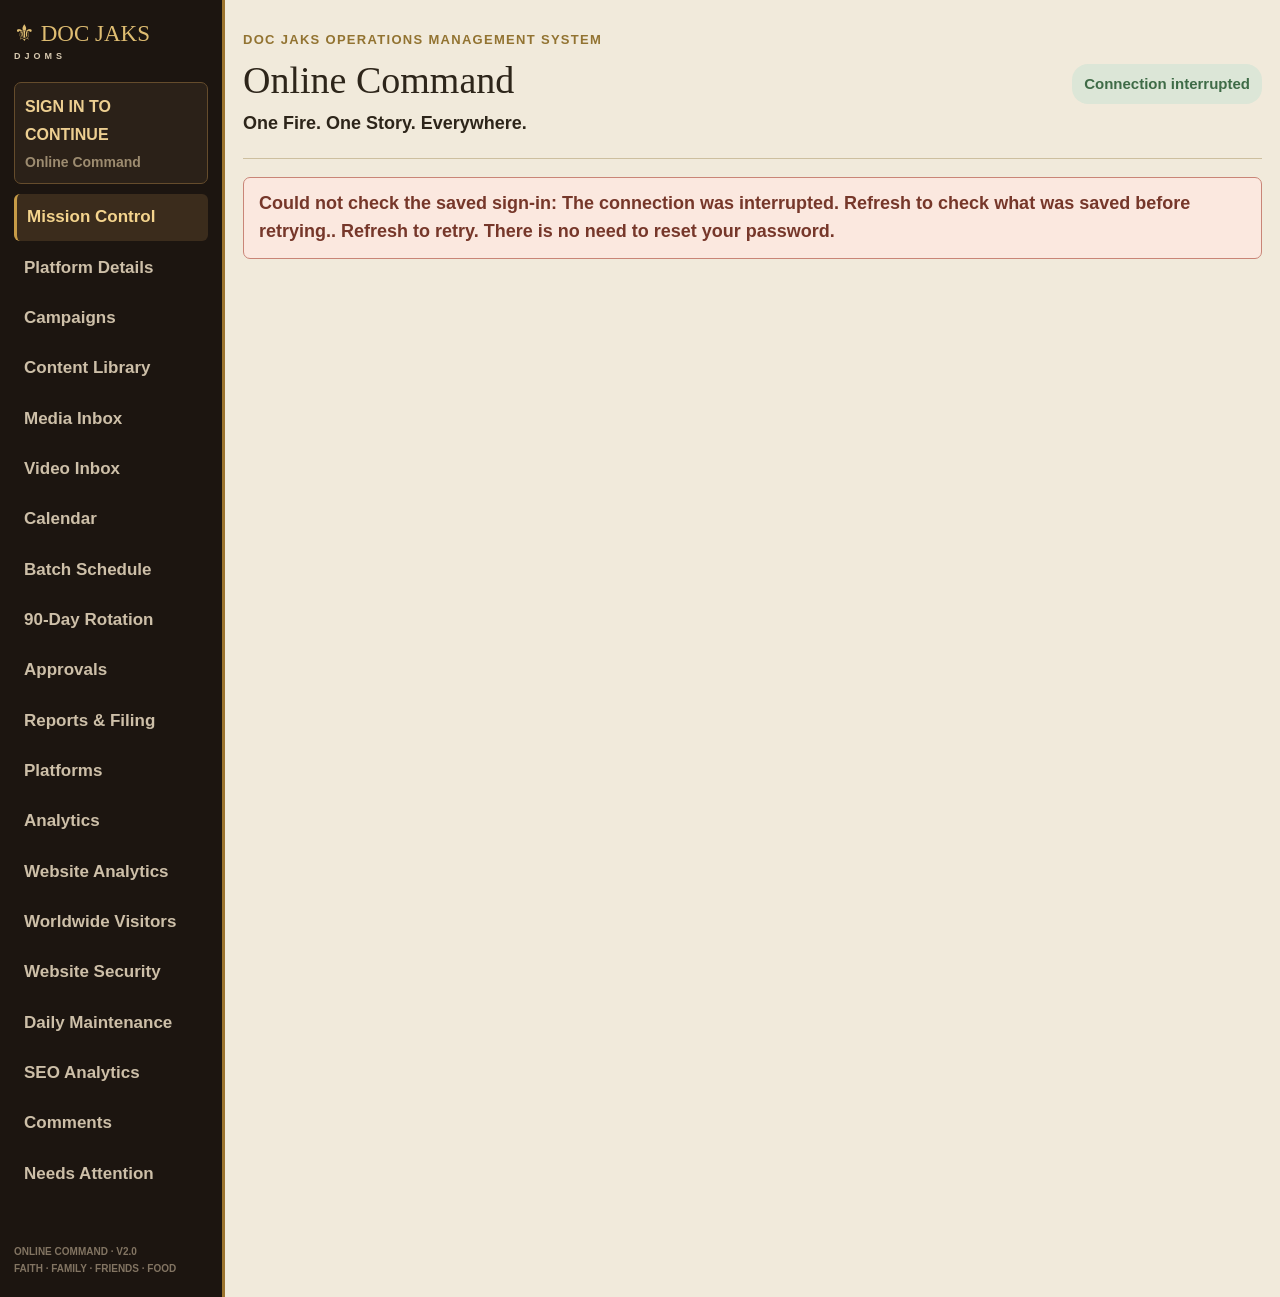
==== index.html @ 125f96ad "Add Reports and Filing page to DJOMS Let the owner enter monthly, every-two-months, twice-monthly an" ====
<!doctype html>
<html lang="en">
<head>
  <meta charset="utf-8">
  <meta name="viewport" content="width=device-width,initial-scale=1">
  <title>DJOMS Online Command</title>
  <link rel="stylesheet" href="/styles.css?v=20261028-verified-search-pairs-v94">
  <link rel="stylesheet" href="/website-security-watch.css?v=20261115-big-alert-v2">
  <link rel="stylesheet" href="/visitor-geography-theme.css?v=20261029-worldwide-v1">
  <link rel="stylesheet" href="/geo-visitor-layout.css?v=20261029-v1">
  <link rel="stylesheet" href="/traffic-quality.css?v=20261029-related-watch-v2">
  <link rel="stylesheet" href="/music-focus.css?v=20261029-tight-radio-v2">
  <link rel="stylesheet" href="/social-action-focus.css?v=20261029-compact-x-v3">
  <link rel="stylesheet" href="/sm-welcome-journey.css?v=20261029-creative-drilldown-v2">
  <link rel="stylesheet" href="/radio-audience.css?v=20261029-overview-source-v2">
  <link rel="stylesheet" href="/daily-maintenance.css?v=20261111-history-fold-v6">
  <link rel="stylesheet" href="/organic-command.css?v=20261116-first-pages-v3">
  <link rel="stylesheet" href="/organic-shell.css?v=20261116-reported-v1">
  <link rel="stylesheet" href="/report-filings.css?v=20261124-v1">
  <script src="/mission-wix-chart.js?v=20261019-wix-zoom-1-10-v1" defer></script>
  <script src="/app.js?v=20261124-report-filings-v108" defer></script>
  <script src="/report-filings.js?v=20261124-v1" defer></script>
  <script src="/website-analytics.js?v=20261026-us-dates-report-period-v73" defer></script>
  <script src="/website-interests.js?v=20261022-visited-page-time-v41" defer></script>
  <script src="/website-music-panel.js?v=20261005-2" defer></script>
  <script src="/website-book-sample.js?v=20261017-shared-dates" defer></script>
  <script src="/website-chapter-reading.js?v=20261116-organic-reading-v2" defer></script>
  <script src="/website-trading-post.js?v=20261017-dates-final" defer></script>
  <script src="/verified-reporting.js?v=20261029-meta-click-diagnostics-v2" defer></script>
  <script src="/mission-business-pulse.js?v=20261116-chapter-evidence-v54" defer></script>
  <script src="/mission-seo.js?v=20261019-seo-numbered-axis-no-sidebar-v1" defer></script>
  <script src="/mission-ga4.js?v=20261022-visit-sort-totals-v40" defer></script>
  <script src="/mission-source-spreadsheet.js?v=20261023-combined-search-music-v54" defer></script>
  <script src="/mission-maps.js?v=20261022-gbp-maps-v1" defer></script>
  <script src="/mission-bing.js?v=20261022-bing-secure-connect-v2" defer></script>
  <script src="/mission-search-combined.js?v=20261023-combined-search-music-v53" defer></script>
  <script src="/mission-music.js?v=20261028-radio-import-v54" defer></script>
  <script src="/mission-social.js?v=20261116-promotion-groups-v53" defer></script>
  <script src="/mission-owner-score.js?v=20261026-visitor-sync-v54" defer></script>
  <script src="/mission-direction.js?v=20261026-visitor-sync-v61" defer></script>
  <script src="/mission-friends.js?v=20261023-friend-supporters-v61" defer></script>
  <script src="/traffic-quality-ui.js?v=20261029-related-watch-v2" defer></script>
  <script src="/organic-command.js?v=20261116-first-pages-v3" defer></script>
  <script src="/organic-shell.js?v=20261116-reported-v1" defer></script>
  <script src="/mission-journey.js?v=20261116-first-pages-v116" defer></script>
  <script src="/sm-welcome-journey.js?v=20261029-card-page-times-v3" defer></script>
  <script src="/worldwide-visitors.js?v=20261029-traffic-quality-v2" defer></script>
  <script src="/website-security-watch.js?v=20261115-big-alert-v2" defer></script>
  <script src="/mission-radio-intelligence.js?v=20261116-report-failure-v6" defer></script>
  <script src="/radio-audience.js?v=20261029-screenshot-overview-v2" defer></script>
  <script src="/website-returning-visitors.js?v=20261026-page-time-v3" defer></script>
  <script src="/website-wix-sync-monitor.js?v=20261026-wix-split-refresh-v86" defer></script>
  <script src="/owner-file-block-cleanup.js?v=20261021-final-v1" defer></script>
  <script src="/daily-maintenance.js?v=20261111-connections-top-v7" defer></script>
  <script src="/daily-maintenance-connections.js?v=20261111-history-fold-v5" defer></script>
</head>
<body>
  <main>
    <aside id="commandTools">
      <button type="button" class="organic-tools-close" data-organic-tools-close>Close tools ×</button>
      <b>⚜ DOC JAKS</b><span>DJOMS</span>
      <div class="user"><strong id="owner">SIGN IN TO CONTINUE</strong><small id="identity">Online Command</small></div>
      <nav aria-label="Command Center">
        <button data-view="Mission Control" class="active">Mission Control</button>
        <button data-view="Platform Details">Platform Details</button>
        <button data-view="Campaigns">Campaigns</button>
        <button data-view="Content Library">Content Library</button>
        <button data-view="Media Inbox">Media Inbox</button>
        <button data-view="Video Inbox">Video Inbox</button>
        <button data-view="Calendar">Calendar</button>
        <button data-view="Batch Schedule">Batch Schedule</button>
        <button data-view="Posting Rotation">90-Day Rotation</button>
        <button data-view="Approvals">Approvals</button>
        <button data-view="Reports &amp; Filing">Reports &amp; Filing</button>
        <button data-view="Platforms">Platforms</button>
        <button data-view="Analytics">Analytics</button>
        <button data-view="Website Analytics">Website Analytics</button>
        <button data-view="Worldwide Visitors">Worldwide Visitors</button>
        <button data-view="Website Security">Website Security</button>
        <button data-view="Daily Maintenance">Daily Maintenance</button>
        <button data-view="SEO Analytics">SEO Analytics</button>
        <button data-view="Comments">Comments</button>
        <button data-view="Needs Attention">Needs Attention</button>
      </nav>
      <button data-action="logout" id="logout" hidden>Sign out</button>
      <div class="ver">ONLINE COMMAND · V2.0<br>FAITH · FAMILY · FRIENDS · FOOD</div>
    </aside>
    <section>
      <header><div class="organic-app-controls"><button type="button" data-organic-tools aria-controls="commandTools" aria-expanded="false">⚜ Tools &amp; reports</button><button type="button" data-action="refresh">Refresh data</button></div><div class="command-heading"><p class="ey">DOC JAKS OPERATIONS MANAGEMENT SYSTEM</p><h1>Online Command</h1><p>One Fire. One Story. Everywhere.</p></div><div id="live" class="live">Checking sign-in…</div></header>
      <p id="notice" role="status" aria-live="polite" hidden></p>
      <div class="connection-strip" id="connectionStrip" hidden></div>
      <div id="workspace" hidden>
        <div class="top"><h2 id="viewTitle">Campaigns</h2><div class="toolbar"><button data-action="refresh">Refresh</button><button class="approve" data-action="new">+ New post</button></div></div>
        <div class="cards" id="campaignCards"></div>
        <div id="content"></div>
      </div>
      <div id="editor" hidden>
        <div class="toolbar"><button class="back" data-action="back">‹ Back to posts</button><button data-action="refreshRecord">Refresh result</button></div>
        <div class="top"><div><p class="label" id="recordCode"></p><h2 id="recordTitle"></h2></div><span class="status" id="recordStatus"></span></div>
        <div class="grid">
          <div class="box preview-box">
            <span class="label">MASTER CAMPAIGN IMAGE</span>
            <div class="master" id="photoPreview">Add your photo</div>
            <p id="captionPreview" class="caption-preview"></p>
            <label class="upload-button">Upload / replace campaign photo<input id="imageFile" type="file" accept="image/jpeg,image/png,image/webp" hidden></label>
            <button data-action="removeImage">Remove photo</button>
            <p class="locknote">One photo is automatically fitted into platform-ready versions without cropping.</p>
            <div id="formatPreviews" class="format-previews"></div>
            <div id="results"></div>
          </div>
          <div class="box">
            <form id="editForm">
              <label>Post title<input id="postTitle" maxlength="120" required></label>
              <label>Campaign<select id="postCampaign"></select></label>
              <label>Caption<textarea id="postCaption" rows="7" maxlength="10000" placeholder="What do you want your audience to hear?"></textarea></label>
              <label>Reference link <small>(optional; future tracked posts open SM Welcome)</small><input id="postLink" type="url" placeholder="https://docjaks.com"></label>
              <div id="postTrackingLinks" aria-live="polite"></div>
              <fieldset><legend>Prepare for</legend>
                <label class="check"><input id="targetFacebook" type="checkbox" value="facebook"> Facebook</label>
                <label class="check"><input id="targetInstagram" type="checkbox" value="instagram"> Instagram</label>
                <label class="check"><input id="targetX" type="checkbox" value="x"> X</label>
                <label class="check"><input id="targetYouTube" type="checkbox" value="youtube"> YouTube</label>
              </fieldset>
              <div class="platform-copy" id="platformCopy"></div>
              <p class="locknote">Facebook and Instagram can publish from this screen now. X is prepared here while image publishing is finished. YouTube gets a thumbnail/Shorts cover and copy for the later video workflow.</p>
              <p id="savedState"></p>
              <div class="actions"><button type="submit" id="saveButton">Save draft</button><button type="button" class="approve" data-action="approve" id="approveButton">Approve</button><button type="button" class="approve" data-action="publish" id="publishButton">Publish now</button></div>
            </form>
            <section id="manualXTracker" class="manual-x-tracker" aria-label="Manual X post tracking" hidden></section>
            <div class="schedule"><label>Posting date and time<input id="scheduleTime" type="datetime-local"></label><div><small id="timeZone"></small><button data-action="schedule" id="scheduleButton">Schedule post</button></div></div>
            <p id="scheduleNote" class="locknote"></p>
            <div class="actions"><button data-action="pause" id="pauseButton">Pause</button><button data-action="draft" id="draftButton">Return to draft</button><button data-action="duplicate">Make a copy</button><button type="button" class="danger" data-action="deleteDraft" id="deleteDraftButton">Delete draft</button></div>
            <div class="history"><span class="label">ACTIVITY HISTORY</span><div id="historyList"></div></div>
          </div>
        </div>
      </div>
    </section>
  </main>
  <dialog id="loginDialog" aria-labelledby="loginTitle">
    <form id="loginForm"><span class="label">DOC JAKS · OWNER ACCESS</span><h2 id="loginTitle">Welcome back, Jay.</h2><p>Sign in to manage your posts.</p><label>Command Center password<input id="password" type="password" autocomplete="current-password" maxlength="256" required></label><label class="check"><input id="rememberComputer" type="checkbox" checked> Remember this computer for 30 days</label><p id="loginMessage" role="status">Checking the connection…</p><button class="approve" id="signInButton">Sign in</button><button type="button" id="forgotPassword" class="text-button">Forgot password?</button></form>
    <form id="recoveryForm" hidden><span class="label">DOC JAKS · OWNER ACCESS</span><h2 id="recoveryTitle">Forgot your password?</h2><p>Send a reset link to the recovery email saved for this Command Center.</p><p id="recoveryMessage" role="status" aria-live="polite"></p><button class="approve" id="sendResetButton">Email me a reset link</button><button type="button" id="backToLogin" class="text-button">Back to sign in</button></form>
    <form id="resetForm" hidden><span class="label">DOC JAKS · OWNER ACCESS</span><h2 id="resetTitle">Choose a new password</h2><p>Use at least 16 characters. A phrase of several words is fine.</p><label>New password<input id="newPassword" type="password" autocomplete="new-password" minlength="16" maxlength="256" required></label><label>Enter it again<input id="confirmPassword" type="password" autocomplete="new-password" minlength="16" maxlength="256" required></label><p id="resetMessage" role="status" aria-live="polite"></p><button class="approve" id="savePasswordButton">Save new password</button><button type="button" id="requestAnotherLink" class="text-button">Request a new link</button></form>
  </dialog>
</body>
</html>
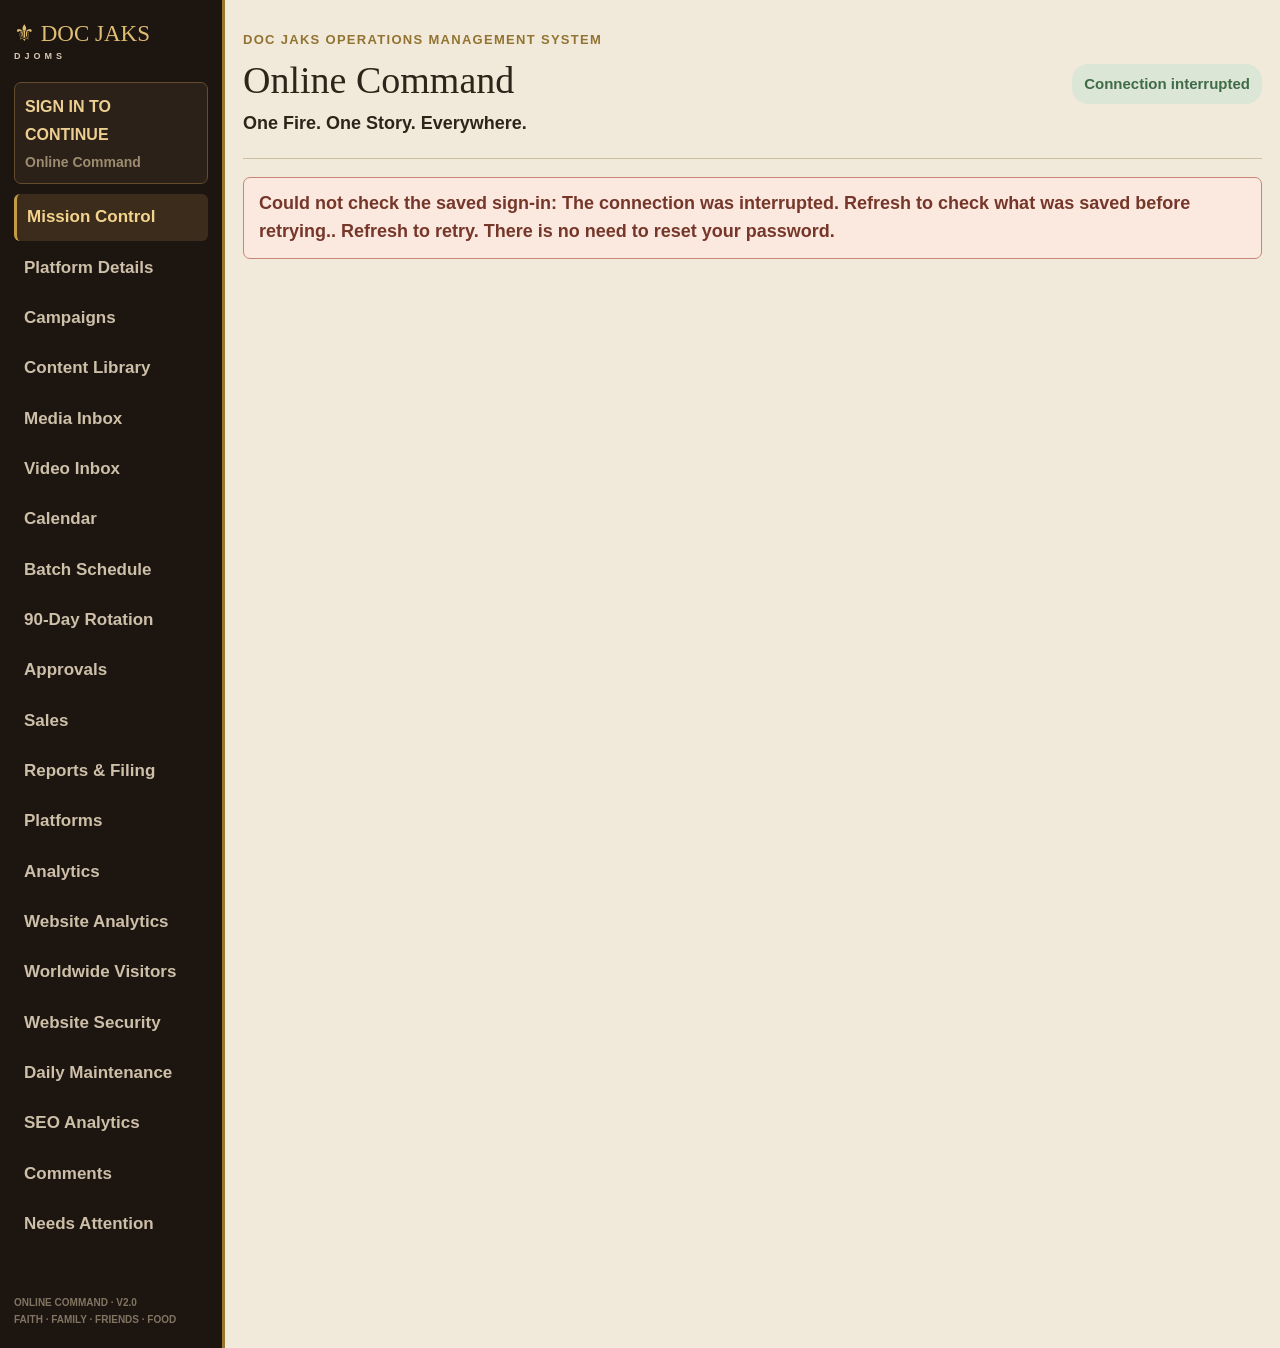
==== commit b28c7aaf: "Add brass Sales page with business-separated ledger, draft review, payments and history" ====
--- a/index.html
+++ b/index.html
@@ -16,10 +16,12 @@
   <link rel="stylesheet" href="/daily-maintenance.css?v=20261111-history-fold-v6">
   <link rel="stylesheet" href="/organic-command.css?v=20261116-first-pages-v3">
   <link rel="stylesheet" href="/organic-shell.css?v=20261116-reported-v1">
-  <link rel="stylesheet" href="/report-filings.css?v=20261124-v1">
+  <link rel="stylesheet" href="/report-filings.css?v=20261124-ttb-forms-v5">
+  <link rel="stylesheet" href="/sales.css?v=20261124-sales-v1">
   <script src="/mission-wix-chart.js?v=20261019-wix-zoom-1-10-v1" defer></script>
-  <script src="/app.js?v=20261124-report-filings-v108" defer></script>
-  <script src="/report-filings.js?v=20261124-v1" defer></script>
+  <script src="/app.js?v=20261124-sales-v109" defer></script>
+  <script src="/report-filings.js?v=20261124-ttb-forms-v5" defer></script>
+  <script src="/sales.js?v=20261124-sales-v1" defer></script>
   <script src="/website-analytics.js?v=20261026-us-dates-report-period-v73" defer></script>
   <script src="/website-interests.js?v=20261022-visited-page-time-v41" defer></script>
   <script src="/website-music-panel.js?v=20261005-2" defer></script>
@@ -71,6 +73,7 @@
         <button data-view="Batch Schedule">Batch Schedule</button>
         <button data-view="Posting Rotation">90-Day Rotation</button>
         <button data-view="Approvals">Approvals</button>
+        <button data-view="Sales">Sales</button>
         <button data-view="Reports &amp; Filing">Reports &amp; Filing</button>
         <button data-view="Platforms">Platforms</button>
         <button data-view="Analytics">Analytics</button>
--- a/report-filings.css
+++ b/report-filings.css
@@ -2,6 +2,328 @@
 .rf-hub *{box-sizing:border-box}.rf-hub [hidden]{display:none!important}.rf-hub h2,.rf-hub h3,.rf-hub h4,.rf-hub p{margin:0}.rf-hub h2{font-size:clamp(1.6rem,2.8vw,2.25rem);line-height:1.18;font-weight:750;letter-spacing:-.035em;color:var(--rf-ink)}.rf-hub h3{font-size:1.25rem;line-height:1.3;color:var(--rf-ink)}.rf-hub h4{font-size:1rem;color:var(--rf-ink)}.rf-hub p{color:var(--rf-muted)}.rf-hub button,.rf-hub input,.rf-hub select,.rf-hub textarea{font:inherit}.rf-hub button{cursor:pointer}.rf-hub a{color:inherit}.rf-hub button:focus-visible,.rf-hub input:focus-visible,.rf-hub select:focus-visible,.rf-hub textarea:focus-visible,.rf-hub a:focus-visible,.rf-hub summary:focus-visible{outline:3px solid #2463a0;outline-offset:3px}.rf-hub button:disabled{cursor:not-allowed;opacity:.55}.rf-hub .rf-button{border:1px solid #b5aa92;border-radius:8px;color:#272319;background:#fffef9;padding:10px 16px;min-height:44px;line-height:1.35;font-weight:650;display:inline-flex;align-items:center;justify-content:center;text-decoration:none;white-space:normal;box-shadow:none}.rf-hub .rf-button:hover:not(:disabled){background:#f1ecd9;border-color:#8c7033}.rf-hub .rf-primary{background:#c7a04d;border-color:#ad8639;color:#211c10}.rf-hub .rf-primary:hover:not(:disabled){background:#d1af65}.rf-hub .rf-text-button{border:0;background:transparent;padding:9px 7px;text-decoration:underline;font-size:.9rem;color:#6d5140}
 .rf-heading{display:flex;align-items:center;justify-content:space-between;gap:20px;margin:4px 0 24px}.rf-eyebrow{display:block;letter-spacing:.12em;font-size:.78rem;font-weight:750;color:#725b27;line-height:1.5;margin-bottom:6px}.rf-heading p{margin-top:7px;font-size:1rem}.rf-heading-actions{flex:0 0 auto}.rf-metrics{display:grid;grid-template-columns:repeat(4,minmax(0,1fr));gap:12px;margin-bottom:18px}.rf-metric{border:1px solid var(--rf-line);border-top:4px solid #baa77a;border-radius:11px;background:var(--rf-paper);padding:16px 18px;display:flex;flex-direction:column;gap:7px}.rf-metric span{font-size:.9rem;font-weight:650;color:var(--rf-muted)}.rf-metric strong{font-size:2.15rem;line-height:1.1;font-weight:750;color:#272319}.rf-metric-overdue.rf-has-count{border-top-color:#b04b31}.rf-metric-overdue.rf-has-count strong{color:#a23d27}.rf-metric-review.rf-has-count{border-top-color:#c79a27}.rf-metric-done.rf-has-count{border-top-color:#417858}.rf-setup{display:flex;align-items:flex-start;gap:13px;background:#f4efdf;border:1px solid #d3c59e;border-radius:10px;padding:16px 18px;margin-bottom:20px}.rf-shield{display:grid;place-items:center;border:2px solid #9a7c37;color:#725b27;border-radius:7px;width:30px;height:32px;flex:0 0 auto;font-weight:750}.rf-setup strong{font-size:1rem}.rf-setup p{font-size:.92rem;margin-top:3px}.rf-panel{background:var(--rf-paper);border:1px solid var(--rf-line);border-radius:12px;overflow:hidden;margin-bottom:18px;padding:24px}.rf-panel-heading{display:flex;gap:20px;justify-content:space-between;align-items:center;margin-bottom:22px}.rf-panel-heading p{font-size:.92rem;margin-top:4px}.rf-panel-heading h3{overflow-wrap:anywhere}.rf-list-tools{display:flex;gap:14px;align-items:flex-end;padding-bottom:20px}.rf-hub label{display:flex;flex-direction:column;gap:6px;font-size:.91rem;font-weight:650;color:#393427}.rf-list-tools label:first-child{flex:1}.rf-list-tools label:nth-child(2){min-width:215px}.rf-hub input:not([type=checkbox]),.rf-hub textarea,.rf-hub select{background:#fff;border:1px solid #b8b19f;border-radius:7px;color:#242319;padding:10px 12px;min-width:0;width:100%;font-size:1rem;font-weight:400;line-height:1.4;box-shadow:none}.rf-hub input{min-height:44px}.rf-hub textarea{resize:vertical;min-height:70px;max-height:600px}.rf-hub select{min-height:44px;padding-right:34px;appearance:none;background-image:url("data:image/svg+xml,%3Csvg xmlns='http://www.w3.org/2000/svg' width='16' height='16' viewBox='0 0 16 16'%3E%3Cpath fill='none' stroke='%23584f3a' stroke-width='2' d='m4 6 4 4 4-4'/%3E%3C/svg%3E");background-repeat:no-repeat;background-position:right 10px center}.rf-hub input::placeholder,.rf-hub textarea::placeholder{color:#8a8375;opacity:1}.rf-table-wrap{overflow-x:auto}.rf-table{width:100%;border-collapse:collapse;table-layout:auto}.rf-table th{text-align:left;font-size:.8rem;text-transform:uppercase;letter-spacing:.065em;color:#746a55;padding:12px 12px 12px 0;border-bottom:2px solid #d4c9b1;font-weight:750}.rf-table td{text-align:left;padding:18px 12px 18px 0;border-bottom:1px solid #e6e0d1;vertical-align:middle;font-size:.95rem}.rf-table tr:last-child td{border-bottom:0}.rf-table td:first-child{width:30%;min-width:180px}.rf-table td:nth-child(2){min-width:160px}.rf-table td:nth-child(3){min-width:135px}.rf-table td:nth-child(4){min-width:160px}.rf-table td:last-child{text-align:right;padding-right:0}.rf-table td strong{display:block;overflow-wrap:anywhere;font-size:1rem}.rf-subline{display:block;font-size:.85rem;color:var(--rf-muted);margin-top:3px}.rf-overdue-text{color:#a23d27;font-weight:650}.rf-status{display:inline-flex;align-items:center;line-height:1.35;min-height:30px;border:1px solid #c9c3b4;background:#eeeae0;color:#575248;border-radius:6px;padding:5px 9px;font-size:.84rem;font-weight:750;white-space:nowrap}.rf-status-ready{background:#fff0ba;border-color:#d9b649;color:#6d4e0b}.rf-status-approved{background:#e7edff;border-color:#a0afd4;color:#334874}.rf-status-sending{background:#e7eef9;border-color:#a8b8d3;color:#385271}.rf-status-sent,.rf-status-filed{background:#e7f1e7;border-color:#93b39a;color:#315b3b}.rf-status-failed,.rf-status-uncertain{background:#fbe7dc;border-color:#dca08a;color:#8d3e26}.rf-empty{text-align:center;padding:40px 20px 32px;border-top:1px solid #e6e0d1}.rf-empty h3{font-size:1.45rem;margin:17px 0 8px}.rf-empty p{max-width:550px;margin:0 auto 22px;line-height:1.65}.rf-frequency-tags{display:flex;justify-content:center;flex-wrap:wrap;gap:7px;margin:0 0 24px}.rf-frequency-tags span{border:1px solid #d6cdb8;background:#f7f3e9;border-radius:20px;padding:5px 12px;color:#6a5a37;font-size:.85rem}.rf-calendar-icon{width:60px;height:61px;border:2px solid #a58a4b;border-radius:10px;margin:auto;background:#f5ecd1;position:relative;overflow:hidden}.rf-calendar-icon span{display:block;height:17px;border-bottom:2px solid #a58a4b;background:#c4a45c}.rf-calendar-icon i{display:block;font-style:normal;font-size:28px;line-height:38px;color:#82662e}.rf-footnote{font-size:.82rem;padding:0 5px}.rf-form-grid{display:grid;grid-template-columns:repeat(2,minmax(0,1fr));gap:18px 22px}.rf-help{font-size:.86rem!important;margin-top:15px!important;line-height:1.6}.rf-field-row{display:grid;grid-template-columns:minmax(140px,1fr) minmax(180px,1.5fr) auto auto;gap:12px;align-items:center;border-bottom:1px solid #e6e0d1;padding:0 0 18px;margin-bottom:18px}.rf-field-row:last-child{margin-bottom:0}.rf-field-row .rf-check{flex-direction:row;align-items:center;gap:7px;align-self:center;margin-top:23px;font-size:.82rem}.rf-hub input[type=checkbox]{width:18px;height:18px;min-height:0;accent-color:#98782f}.rf-field-row .rf-text-button{align-self:center;margin-top:23px}.rf-field-row textarea{height:70px}.rf-notes{margin-top:22px}.rf-editor-footer{display:flex;justify-content:space-between;align-items:center;gap:20px;background:#ede7d6;border:1px solid #cdbd96;border-radius:10px;padding:18px 20px}.rf-editor-footer p{font-size:.9rem;max-width:520px}.rf-editor-footer>div{display:flex;gap:10px;flex-shrink:0}.rf-preview-grid{display:grid;grid-template-columns:repeat(2,minmax(0,1fr));gap:20px;border-top:1px solid #e3dbc8;padding-top:22px;margin-bottom:25px}.rf-preview-grid>div{display:flex;flex-direction:column;gap:5px}.rf-preview-grid span{color:#76694e;font-size:.8rem;text-transform:uppercase;letter-spacing:.06em;font-weight:700}.rf-preview-grid strong{font-size:1rem;overflow-wrap:anywhere}.rf-preview-grid .rf-wide{grid-column:1/-1}.rf-values{margin:0}.rf-values>div{display:grid;grid-template-columns:minmax(140px,1fr) 1.8fr;border-top:1px solid #e3dbc8;padding:15px 0;gap:22px}.rf-values dt{font-weight:650;overflow-wrap:anywhere}.rf-values dd{margin:0;white-space:pre-wrap;overflow-wrap:anywhere}.rf-required{display:inline-block;font-size:.7rem;font-weight:650;color:#786636;border:1px solid #d5c8a6;border-radius:4px;padding:1px 4px;margin-left:5px;vertical-align:middle}.rf-not-entered{color:#8c8270;font-style:italic}.rf-report-notes{border-top:1px solid #e3dbc8;padding-top:20px;margin-top:4px}.rf-report-notes p{white-space:pre-wrap;margin-top:8px;overflow-wrap:anywhere;color:#393427}.rf-email-preview dl{margin:0 0 16px}.rf-email-preview dl>div{display:grid;grid-template-columns:75px 1fr;gap:10px;margin:8px 0}.rf-email-preview dt{color:#76694e;font-weight:700}.rf-email-preview dd{margin:0;overflow-wrap:anywhere}.rf-email-preview pre{font:1rem/1.65 Arial,sans-serif;color:#343027;white-space:pre-wrap;overflow-wrap:anywhere;background:#f7f4eb;border:1px solid #e1d7bf;border-radius:8px;padding:18px;margin:0}.rf-approval-box{display:flex;align-items:center;justify-content:space-between;gap:22px;background:#fcf0cb;border:2px solid #c3a45a;border-radius:12px;margin-bottom:18px;padding:24px}.rf-approval-box>div:first-child{flex:1}.rf-approval-box>div:last-child{flex:0 0 auto;max-width:250px;text-align:center}.rf-approval-box h3{font-size:1.17rem;margin-bottom:5px}.rf-approval-box p{font-size:.95rem;overflow-wrap:anywhere}.rf-approval-box .rf-primary{font-size:1.05rem;min-height:50px;padding:12px 22px}.rf-action-note{margin-bottom:18px;border:1px solid #d3c59e;border-radius:10px;background:#f4efdf;padding:20px}.rf-action-note strong{font-size:1.05rem}.rf-action-note p{margin:5px 0 0}.rf-action-note .rf-button{margin-top:15px}.rf-warning{background:#faeadd;border-color:#d7a182}.rf-success{background:#edf4e9;border-color:#b2c8a8}.rf-processing{padding:22px;background:#f4efdf;border:1px solid #d3c59e;border-radius:10px;margin-bottom:18px!important;font-weight:700}.rf-tool-buttons{display:flex;flex-wrap:wrap;gap:10px}.rf-history{margin-top:24px;border-top:1px solid #e1d7bf;padding-top:18px}.rf-history summary{cursor:pointer;font-weight:700;font-size:.96rem;color:#534831}.rf-history summary span{float:right;font-weight:400;font-size:.85rem;color:#756a54}.rf-history ol{padding:0;list-style:none;margin:16px 0 0}.rf-history li{border-top:1px solid #e9e2d2;display:flex;justify-content:space-between;gap:15px;padding:12px 0;font-size:.88rem}.rf-history li strong{font-weight:600;overflow-wrap:anywhere}.rf-history li span{color:#76694e;font-size:.8rem;flex-shrink:0}.rf-receipt{margin-top:22px;padding:18px;background:#f1f5ed;border-radius:8px;border:1px solid #c6d2be}.rf-receipt p{margin-top:8px;overflow-wrap:anywhere;font-size:.92rem}.rf-receipt p span{display:block;font-size:.78rem;color:#67735e}.rf-receipt p strong{color:#37492e}.rf-inline-form{border-top:1px solid #e1d7bf;margin-top:22px;padding-top:22px}.rf-inline-form h4{margin-bottom:16px}.rf-inline-form>label{margin-top:16px}.rf-inline-actions{display:flex;gap:10px;margin-top:20px}.rf-form>p{margin:8px 0 20px}.rf-error{background:#fff0e7;border:1px solid #c98762;color:#7e3c21;border-radius:8px;padding:14px 18px;margin-bottom:18px;overflow-wrap:anywhere}.rf-loading{padding:40px;text-align:center}.rf-sr{position:absolute;width:1px;height:1px;overflow:hidden;clip:rect(0,0,0,0);white-space:nowrap}
 body.report-filings-view #workspace>.top{display:none}body.report-filings-view #campaignCards{display:none}
+.rf-hub .rf-sections{padding:0;margin:0 0 24px;min-width:0;background:none;border:0}.rf-section-toolbar{display:flex;justify-content:space-between;align-items:center;gap:16px;margin-bottom:14px}.rf-section-toolbar p{font-size:.92rem}.rf-section-toolbar>div:last-child{display:flex;gap:9px;flex-wrap:wrap;justify-content:flex-end}.rf-hub .rf-section-all.rf-selected,.rf-hub .rf-classify-button.rf-selected{background:#343024;border-color:#343024;color:#fff9e8}.rf-section-cards{display:grid;grid-template-columns:repeat(4,minmax(0,1fr));gap:12px}.rf-hub .rf-section-card{display:flex;flex-direction:column;align-items:flex-start;gap:10px;text-align:left;border:2px solid #cfc3a7;border-top:5px solid #b6974c;background:#fffef9;color:#29251b;border-radius:11px;padding:18px;min-height:168px;min-width:0;box-shadow:none;transition:border-color .15s,background .15s}.rf-hub .rf-section-card:hover{background:#faf4e2;border-color:#a78b49}.rf-hub .rf-section-card.rf-selected{background:#f5e8c4;border-color:#8e6e26;box-shadow:0 0 0 1px #8e6e26}.rf-section-name{font-size:1.35rem;font-weight:750;line-height:1.2;color:#29251b}.rf-section-total{display:flex;align-items:baseline;gap:7px;color:#6b5e40;font-size:.9rem;line-height:1.2}.rf-section-total strong{font-size:1.9rem;font-weight:750;color:#29251b}.rf-section-summary{display:flex;flex-direction:column;gap:3px;font-size:.875rem;color:#6b604b;font-weight:400;line-height:1.4}.rf-section-summary .rf-section-pending{color:#745006;font-weight:700}.rf-scope-heading{display:flex;align-items:center;justify-content:space-between;gap:12px;margin-bottom:12px}.rf-scope-heading h3{font-size:1.12rem}.rf-scope-heading>span{color:#74694f;font-size:.88rem}.rf-hub .rf-filter-panel{padding-top:18px;padding-bottom:18px}.rf-filter-panel .rf-list-tools{padding-bottom:0}.rf-group-heading{display:flex;align-items:center;justify-content:space-between;gap:18px}.rf-group-heading h3{font-size:1.35rem}.rf-group-heading p{font-size:.85rem;margin-top:3px}.rf-group-heading .rf-button{font-size:.9rem;flex:0 0 auto}.rf-report-group .rf-table-wrap{margin-top:16px}.rf-group-empty{margin-top:16px;padding:15px 0 0;border-top:1px solid #e4dcc8}.rf-group-empty p{font-size:.95rem}.rf-report-group[data-report-group=unassigned]{border-color:#ceb77b;background:#fffaf0}
+@media(max-width:900px){.rf-section-cards{grid-template-columns:repeat(2,minmax(0,1fr))}.rf-hub .rf-section-card{min-height:155px}.rf-section-toolbar{align-items:flex-start}.rf-section-toolbar>div:last-child{flex-shrink:0}}
+@media(max-width:600px){.rf-section-toolbar{display:block}.rf-section-toolbar>div:last-child{justify-content:flex-start;margin-top:12px}.rf-section-toolbar p{font-size:.87rem}.rf-section-cards{gap:9px}.rf-hub .rf-section-card{padding:14px;min-height:156px;gap:9px}.rf-section-name{font-size:1.2rem}.rf-section-total strong{font-size:1.7rem}.rf-section-total{font-size:.83rem}.rf-section-summary{font-size:.875rem}.rf-scope-heading h3{font-size:1.04rem}.rf-scope-heading>span{font-size:.8rem}.rf-group-heading{align-items:flex-start;flex-wrap:wrap;gap:12px}.rf-group-heading h3{font-size:1.2rem}.rf-group-heading .rf-button{font-size:.84rem;padding:9px 12px}.rf-hub .rf-filter-panel{padding-top:14px;padding-bottom:14px}.rf-group-empty p{font-size:.88rem}}
 @media(max-width:900px){.rf-field-row{grid-template-columns:1fr 1.3fr;gap:10px}.rf-field-row .rf-check,.rf-field-row .rf-text-button{margin-top:0}.rf-field-row .rf-text-button{justify-self:end}.rf-panel{padding:20px}.rf-metric{padding:14px}.rf-editor-footer{align-items:flex-start;flex-direction:column}.rf-approval-box{align-items:flex-start;flex-direction:column}.rf-approval-box>div:last-child{max-width:none;text-align:left}.rf-history li{flex-direction:column;gap:4px}.rf-metric span{font-size:.82rem}}
 @media(max-width:600px){.rf-hub{padding-top:0}.rf-heading{align-items:flex-start;gap:15px;margin-bottom:18px}.rf-heading h2{font-size:1.65rem}.rf-heading p{font-size:.9rem}.rf-heading-actions .rf-button{padding:9px 12px;font-size:.85rem}.rf-eyebrow{font-size:.67rem;letter-spacing:.09em}.rf-metrics{grid-template-columns:repeat(2,minmax(0,1fr));gap:9px}.rf-metric strong{font-size:1.8rem}.rf-metric span{font-size:.87rem}.rf-setup{padding:14px;gap:10px}.rf-setup p{font-size:.87rem}.rf-panel{padding:16px}.rf-list-tools{display:grid;grid-template-columns:1fr auto;gap:10px}.rf-list-tools label:first-child{grid-column:1/-1}.rf-list-tools label:nth-child(2){min-width:0}.rf-list-tools>.rf-button{align-self:end}.rf-empty{padding:30px 4px 20px}.rf-empty h3{font-size:1.22rem}.rf-empty p{font-size:.92rem}.rf-frequency-tags{gap:6px}.rf-frequency-tags span{font-size:.8rem}.rf-panel-heading{gap:12px;align-items:flex-start;flex-wrap:wrap;margin-bottom:18px}.rf-panel-heading h3{font-size:1.17rem}.rf-panel-heading p{font-size:.87rem}.rf-panel-heading>.rf-button{font-size:.85rem;padding:8px 12px}.rf-form-grid{grid-template-columns:1fr;gap:16px}.rf-field-row{grid-template-columns:1fr auto;gap:10px}.rf-field-row>label:nth-child(1),.rf-field-row>label:nth-child(2){grid-column:1/-1}.rf-field-row textarea{height:75px}.rf-editor-footer{padding:16px}.rf-editor-footer>div{width:100%;flex-wrap:wrap}.rf-editor-footer .rf-button{flex:1}.rf-preview-grid{gap:17px 12px}.rf-preview-grid strong{font-size:.94rem}.rf-values>div{display:block}.rf-values dd{margin-top:7px}.rf-approval-box{padding:18px}.rf-approval-box .rf-primary{width:100%}.rf-approval-box>div:last-child{width:100%}.rf-tool-buttons{display:grid;grid-template-columns:1fr 1fr;gap:8px}.rf-tool-buttons .rf-button{font-size:.84rem;padding:9px}.rf-email-preview pre{font-size:.91rem;padding:13px}.rf-email-preview dl>div{grid-template-columns:57px 1fr;font-size:.92rem}.rf-status{font-size:.78rem}.rf-inline-actions{flex-wrap:wrap}.rf-footnote{font-size:.77rem}.rf-table td{font-size:.87rem}.rf-table td strong{font-size:.94rem}}
 @media print{body.report-filings-view{background:#fff!important}body.report-filings-view main{display:block!important}body.report-filings-view aside,body.report-filings-view header,body.report-filings-view #notice,body.report-filings-view #connectionStrip,body.report-filings-view .top,body.report-filings-view #campaignCards,body.report-filings-view #editor,body.report-filings-view dialog{display:none!important}body.report-filings-view main>section{margin:0!important;padding:0!important;width:100%!important}body.report-filings-view .rf-heading-actions,body.report-filings-view .rf-approval-box,body.report-filings-view .rf-action-note,body.report-filings-view .rf-record-tools,body.report-filings-view .rf-error{display:none!important}.rf-hub{font-size:11pt;max-width:none;padding:0;color:#000}.rf-heading{margin-bottom:20px}.rf-heading h2{font-size:19pt}.rf-panel{border:1px solid #bbb;background:#fff;padding:18px;margin-bottom:16px;break-inside:avoid}.rf-values>div{break-inside:avoid}.rf-email-preview pre{border:0;background:#fff;padding:0;font-size:10pt}.rf-preview-grid strong{font-size:11pt}.rf-eyebrow{font-size:8pt}.rf-status{color:#000;background:#fff;border-color:#999}}
+
+/* Illustrated Doc Jaks reporting station. All data remains live HTML. */
+@media screen {
+  body.report-filings-view #content{background:#102b23;border-radius:16px}
+  .rf-hub{--rf-ink:#251709;--rf-muted:#574127;--rf-line:#ad8649;--rf-paper:#f6dfac;position:relative;isolation:isolate;max-width:none;padding:24px 24px 30px;border:5px double #b48b42;border-radius:15px;background-color:#102b23;background-image:url('/assets/reports-swamp-background.png');background-position:center top;background-size:100% auto;background-repeat:no-repeat;font-family:Georgia,'Times New Roman',serif;color:#ffe8b2;box-shadow:inset 0 0 0 2px #30200e,0 5px 18px #071a1260}
+  .rf-hub .rf-heading{align-items:center;gap:20px;margin:8px 0 25px;padding:0 6px}
+  .rf-station-title{position:relative;flex:1;max-width:780px;padding:15px 28px 14px;text-align:center;background:linear-gradient(120deg,#fbe6b5,#f0cc85 48%,#ffe4a4);border:5px double #785020;border-radius:15px;outline:2px solid #d4a351;box-shadow:inset 0 1px 1px #fff8d3,inset 0 -3px 8px #82501b45,0 5px 7px #06160d90}
+  .rf-station-title:before,.rf-station-title:after{content:'';position:absolute;top:calc(50% - 5px);width:10px;height:10px;border-radius:50%;border:1px solid #714016;background:linear-gradient(135deg,#fff0ab,#a4722f 48%,#462b13 51%,#deb66c 62%);box-shadow:1px 1px 2px #5a3417}
+  .rf-station-title:before{left:9px}.rf-station-title:after{right:9px}
+  .rf-hub .rf-heading h2{font-family:Georgia,'Times New Roman',serif;font-weight:900;font-size:clamp(1.8rem,3.4vw,3rem);line-height:1.05;letter-spacing:-.025em;text-transform:uppercase;color:#211406;text-shadow:0 1px #fff0c9}
+  .rf-hub .rf-heading .rf-eyebrow{font-size:.88rem;letter-spacing:.17em;font-weight:750;color:#39230d;margin-bottom:5px}
+  .rf-hub .rf-heading p{font-weight:700;color:#3e2a14;font-size:.92rem;line-height:1.5;margin-top:7px}
+  .rf-hub .rf-heading-actions{display:flex;align-items:center;justify-content:center}
+  .rf-hub .rf-button{font-family:Georgia,'Times New Roman',serif;font-weight:700;border:3px double #bd914a;border-radius:7px;background:linear-gradient(#f9e1a5,#d5ad65);color:#271706;box-shadow:inset 0 1px #fff0c7,0 2px 3px #07180c30}
+  .rf-hub .rf-button:hover:not(:disabled){background:linear-gradient(#fff0bf,#e4c17c);border-color:#8d6429}
+  .rf-hub .rf-primary{background:linear-gradient(#e8bc63,#c68b32);color:#211406;border-color:#513611;box-shadow:inset 0 1px #ffebae,0 0 0 1px #e4bd73,0 3px 5px #05150c55}
+  .rf-hub .rf-primary:hover:not(:disabled){background:linear-gradient(#f5d68b,#d5a04f)}
+  .rf-hub .rf-heading-actions .rf-button{background:linear-gradient(#214d38,#0d2d20);color:#ffe4a3;border-color:#d8ab58;min-height:50px;padding:11px 19px;text-shadow:0 1px #071b12;box-shadow:inset 0 1px #6d8054,0 3px 5px #06170f85}
+  .rf-hub .rf-heading-actions .rf-button:hover{background:linear-gradient(#39664b,#163c29)}
+  .rf-hub .rf-text-button{border:0;background:transparent;box-shadow:none;color:#613e18}
+  .rf-hub .rf-sections{padding:0 0 15px;margin-bottom:18px;border:0;background:none;position:relative}
+  .rf-hub .rf-section-toolbar{gap:12px;align-items:center;margin:0 3px 17px;padding:12px 17px;border:3px double #bc9250;border-radius:8px;background:linear-gradient(110deg,#0d2d20ed,#173c2ceb);box-shadow:inset 0 1px #f0d08b25,0 3px 5px #051b1090}
+  .rf-hub .rf-section-toolbar .rf-eyebrow{color:#ffe5a9;font-size:.82rem;letter-spacing:.12em;margin-bottom:2px}
+  .rf-hub .rf-section-toolbar p{color:#f5e4bd;font-size:.92rem}
+  .rf-hub .rf-section-all,.rf-hub .rf-classify-button{min-height:42px;padding:8px 14px;font-size:.92rem}
+  .rf-hub .rf-section-all.rf-selected,.rf-hub .rf-classify-button.rf-selected{background:linear-gradient(#e6bd70,#c3974e);color:#221506;border-color:#ffdf92;box-shadow:inset 0 1px #ffedb6,0 0 0 1px #75501f}
+  .rf-hub .rf-section-cards{position:relative;isolation:isolate;grid-template-columns:repeat(4,minmax(0,1fr));gap:14px;padding:0 1px}
+  .rf-hub .rf-section-cards:before{content:'';position:absolute;z-index:-1;left:4%;right:4%;top:35%;height:17px;border:2px solid #7b4e22;border-radius:10px;background:linear-gradient(#6b401d,#d7a351 25%,#ffe4a0 37%,#b17a38 56%,#583216 88%);box-shadow:0 3px 4px #04180c80}
+  .rf-hub .rf-section-card{position:relative;display:flex;flex-direction:column;align-items:stretch;justify-content:flex-start;gap:0;padding:0;min-height:0;min-width:0;width:100%;border:0;border-radius:50% 50% 10px 10px;background:transparent;color:#ffe9bb;text-align:center;box-shadow:none;transition:none;overflow:visible}
+  .rf-hub .rf-section-card:hover,.rf-hub .rf-section-card.rf-selected{border:0;background:transparent;box-shadow:none}
+  .rf-gauge{position:relative;display:block;width:100%;aspect-ratio:1;container-type:inline-size;isolation:isolate;flex:0 0 auto}
+  .rf-gauge-art{position:absolute;inset:0;display:block;width:100%;height:100%;object-fit:contain;pointer-events:none;filter:drop-shadow(0 5px 4px #00160cb0)}
+  .rf-hub .rf-section-card:hover .rf-gauge-art{filter:drop-shadow(0 0 6px #ffe9a770) drop-shadow(0 5px 4px #00160cb0)}
+  .rf-hub .rf-section-card.rf-selected .rf-gauge-art{filter:drop-shadow(0 0 7px #ffe19ac0) drop-shadow(0 5px 4px #00160cb0)}
+  .rf-gauge-label{position:absolute;inset:0;display:block;width:100%;height:100%;overflow:visible;pointer-events:none;z-index:1}
+  .rf-gauge-label text{font-family:Georgia,'Times New Roman',serif;font-size:40px;font-weight:900;letter-spacing:1.2px;fill:#171006;stroke:none}
+  .rf-gauge-value{position:absolute;left:28%;top:65.3%;width:44%;height:8.5%;display:flex;align-items:center;justify-content:center;gap:3cqw;white-space:nowrap;color:#1f1306;line-height:1;pointer-events:none;z-index:2}
+  .rf-gauge-value strong{font-family:Georgia,'Times New Roman',serif;font-size:10cqw;font-weight:900;line-height:1;color:#1f1306}
+  .rf-gauge-value small{font-family:Georgia,'Times New Roman',serif;font-size:4.8cqw!important;font-weight:750;line-height:1;color:#2d1b08}
+  .rf-gauge-caption{display:flex;justify-content:center;align-items:baseline;gap:9px;margin:4px 7px 0;padding:6px 9px 5px;background:#123728f5;border:2px solid #b88c44;border-bottom:0;border-radius:8px 8px 0 0;box-shadow:inset 0 1px #e9c68135;color:#ffe8ac;line-height:1.4}
+  .rf-hub .rf-section-name{font-family:Georgia,'Times New Roman',serif;font-size:1rem;font-weight:750;color:#ffe8ac;line-height:1.3}
+  .rf-hub .rf-section-total{display:inline;color:#f8e6bb;font-size:.875rem;line-height:1.3;font-weight:400}
+  .rf-hub .rf-section-summary{display:flex;flex-direction:column;gap:2px;margin:0 7px;padding:0 8px 8px;border:2px solid #b88c44;border-top:0;border-radius:0 0 8px 8px;background:#123728f5;font-size:.875rem;line-height:1.4;color:#f5e4bc;font-weight:400;box-shadow:0 3px 5px #04180c80}
+  .rf-hub .rf-section-summary strong{font-weight:750}
+  .rf-hub .rf-section-summary .rf-section-pending{color:#ffdd74;font-weight:600}
+  .rf-hub .rf-section-summary .rf-overdue-text{color:#ffb895;font-weight:700}
+  .rf-hub .rf-section-card.rf-selected .rf-gauge-caption,.rf-hub .rf-section-card.rf-selected .rf-section-summary{border-color:#f8d78b;background:#234d35}
+  .rf-hub .rf-scope-heading{padding:12px 17px;margin:0 0 13px;background:linear-gradient(110deg,#1b412ee8,#0c2c1fe8);border:3px double #bd934d;border-radius:7px;color:#ffe5a7}
+  .rf-hub .rf-scope-heading h3{font-family:Georgia,'Times New Roman',serif;color:#ffe5a7;font-size:1.13rem;font-weight:750}
+  .rf-hub .rf-scope-heading>span{color:#f3dfaf;font-size:.9rem}
+  .rf-hub .rf-metrics{gap:12px;margin-bottom:18px}
+  .rf-hub .rf-metric{position:relative;display:flex;flex-direction:row;justify-content:space-between;align-items:center;gap:12px;padding:13px 16px;border:4px double #9b702e;border-radius:10px;background:linear-gradient(130deg,#ffe7b3,#e6bd77);box-shadow:inset 0 0 0 1px #ffecc2,0 3px 5px #04190f80;color:#281a08}
+  .rf-hub .rf-metric span{font-family:Georgia,'Times New Roman',serif;color:#3f2b12;font-size:.94rem;font-weight:700;line-height:1.25}
+  .rf-hub .rf-metric strong{font-family:Georgia,'Times New Roman',serif;color:#291a08;font-size:2.05rem;line-height:1}
+  .rf-hub .rf-metric-overdue.rf-has-count{border-color:#a84324}.rf-hub .rf-metric-overdue.rf-has-count strong{color:#8a2c12}
+  .rf-hub .rf-metric-review.rf-has-count{border-color:#927019}.rf-hub .rf-metric-done.rf-has-count{border-color:#386842}
+  .rf-hub .rf-setup{border:3px double #c49a53;background:linear-gradient(120deg,#254a33,#123626);border-radius:9px;color:#ffedbe;box-shadow:inset 0 1px #e2ca8b2e,0 3px 5px #04190f60}
+  .rf-hub .rf-setup strong{color:#ffe5a9;font-family:Georgia,'Times New Roman',serif}
+  .rf-hub .rf-setup p{color:#f8e9c5;font-family:Georgia,'Times New Roman',serif;font-size:.94rem}
+  .rf-hub .rf-shield{border-color:#d5b169;color:#ffe5a1;background:#103422}
+  .rf-hub .rf-panel{position:relative;border:5px double #a37632;border-radius:12px;background:linear-gradient(120deg,#ffebbf,#f2d398 70%,#f8dfaa);box-shadow:inset 0 0 0 1px #ffeec8,inset 0 0 14px #975d2020,0 4px 7px #051b1170;color:#2b1d0c}
+  .rf-hub .rf-panel h3,.rf-hub .rf-panel h4{font-family:Georgia,'Times New Roman',serif;font-weight:750;color:#241709}
+  .rf-hub .rf-panel p,.rf-hub .rf-panel label{color:#513a1c}
+  .rf-hub .rf-panel .rf-eyebrow{color:#65461c;font-size:.82rem}
+  .rf-hub .rf-group-heading{padding-bottom:5px;gap:16px}
+  .rf-hub .rf-group-heading h3{font-size:1.4rem;font-weight:900;letter-spacing:.01em;text-transform:uppercase}
+  .rf-hub .rf-group-heading p{color:#60461f;font-size:.9rem}
+  .rf-hub .rf-group-empty,.rf-hub .rf-table th,.rf-hub .rf-table td,.rf-hub .rf-values>div,.rf-hub .rf-preview-grid,.rf-hub .rf-field-row,.rf-hub .rf-history,.rf-hub .rf-history li,.rf-hub .rf-report-notes,.rf-hub .rf-inline-form{border-color:#b8955770}
+  .rf-hub .rf-table th{color:#573b15;font-family:Georgia,'Times New Roman',serif;font-size:.875rem}
+  .rf-hub .rf-table td{color:#2a1d0d;font-family:Georgia,'Times New Roman',serif}
+  .rf-hub .rf-subline,.rf-hub .rf-preview-grid span,.rf-hub .rf-email-preview dt,.rf-hub .rf-history summary,.rf-hub .rf-history summary span,.rf-hub .rf-history li span{color:#654c28}
+  .rf-hub .rf-table .rf-overdue-text{color:#8e3218}
+  .rf-hub input:not([type=checkbox]),.rf-hub textarea,.rf-hub select{background-color:#fff8e8;color:#2b1c0b;border-color:#a17d43;box-shadow:inset 0 1px 3px #7f57151a;font-family:Georgia,'Times New Roman',serif}
+  .rf-hub input::placeholder,.rf-hub textarea::placeholder{color:#8e7957}
+  .rf-hub .rf-email-preview pre{background:#fff5dc;border-color:#c0a16b;color:#2b1c0b;font-family:Georgia,'Times New Roman',serif}
+  .rf-hub .rf-editor-footer,.rf-hub .rf-approval-box,.rf-hub .rf-action-note,.rf-hub .rf-processing{background:linear-gradient(115deg,#fce4ad,#e6bf79);border:4px double #a77b32;border-radius:10px;color:#2c1c09;box-shadow:inset 0 1px #fff1cc,0 3px 6px #03170c60}
+  .rf-hub .rf-approval-box h3,.rf-hub .rf-action-note strong{color:#241608;font-family:Georgia,'Times New Roman',serif}
+  .rf-hub .rf-editor-footer p,.rf-hub .rf-approval-box p,.rf-hub .rf-action-note p{color:#513816}
+  .rf-hub .rf-approval-box .rf-eyebrow{color:#604313;font-size:.82rem}
+  .rf-hub .rf-success{background:linear-gradient(110deg,#edf0c5,#cbd9a2);border-color:#66834b}.rf-hub .rf-warning{background:linear-gradient(110deg,#ffe2ac,#e5b981);border-color:#a56537}
+  .rf-hub .rf-status{font-family:Georgia,'Times New Roman',serif;font-size:.875rem}
+  .rf-hub .rf-report-group[data-report-group=unassigned]{background:linear-gradient(120deg,#fff0c9,#edcc87);border-color:#c8973d}
+  .rf-hub .rf-footnote{color:#ead7a9;font-family:Georgia,'Times New Roman',serif;font-size:.875rem;text-align:center;line-height:1.5;padding:4px 10px}
+  .rf-hub button:focus-visible,.rf-hub a:focus-visible,.rf-hub summary:focus-visible{outline:3px solid #ffeaa7;outline-offset:4px}
+  .rf-hub .rf-panel input:focus-visible,.rf-hub .rf-panel select:focus-visible,.rf-hub .rf-panel textarea:focus-visible,.rf-hub .rf-panel button:focus-visible,.rf-hub .rf-panel a:focus-visible,.rf-hub .rf-panel summary:focus-visible{outline-color:#215f49}
+}
+@media screen and (max-width:1150px){
+  .rf-hub{padding:20px 17px 26px}.rf-hub .rf-heading{gap:16px;padding:0 3px}.rf-station-title{padding:14px 23px}.rf-hub .rf-heading h2{font-size:2rem}.rf-hub .rf-heading p{font-size:.875rem}.rf-hub .rf-heading-actions .rf-button{font-size:.94rem;padding:10px 13px}.rf-hub .rf-section-cards{gap:10px}.rf-hub .rf-metric{flex-direction:column;gap:6px;text-align:center;padding:11px 9px}.rf-hub .rf-section-summary{font-size:.875rem}.rf-gauge-caption{gap:6px;margin-left:3px;margin-right:3px;flex-wrap:wrap}.rf-hub .rf-section-summary{margin-left:3px;margin-right:3px}.rf-hub .rf-section-name{font-size:.94rem}
+}
+@media screen and (max-width:900px){
+  .rf-hub{background-size:auto 620px;background-position:center top}.rf-hub .rf-heading{align-items:stretch;gap:15px}.rf-station-title{max-width:none}.rf-hub .rf-heading h2{font-size:1.9rem}.rf-hub .rf-heading p{font-size:.875rem}.rf-hub .rf-heading .rf-eyebrow{font-size:.8rem}.rf-hub .rf-heading-actions .rf-button{max-width:175px}.rf-hub .rf-section-cards{grid-template-columns:repeat(2,minmax(0,1fr));gap:20px 18px}.rf-hub .rf-section-card{max-width:330px;justify-self:center}.rf-hub .rf-section-cards:before{top:19%;left:15%;right:15%}.rf-hub .rf-section-cards:after{content:'';position:absolute;z-index:-1;left:15%;right:15%;top:71%;height:17px;border:2px solid #7b4e22;border-radius:10px;background:linear-gradient(#6b401d,#d7a351 25%,#ffe4a0 37%,#b17a38 56%,#583216 88%);box-shadow:0 3px 4px #04180c80}.rf-hub .rf-section-toolbar{align-items:flex-start}.rf-hub .rf-section-toolbar>div:last-child{flex-shrink:0}.rf-gauge-caption{margin-left:10px;margin-right:10px;gap:9px}.rf-hub .rf-section-summary{margin-left:10px;margin-right:10px}
+}
+@media screen and (max-width:600px){
+  .rf-hub{padding:16px 10px 24px;border-width:4px;border-radius:12px;background-size:auto 650px}.rf-hub .rf-heading{flex-direction:column;margin:3px 2px 19px;gap:14px;padding:0}.rf-station-title{width:100%;padding:15px 18px 12px;border-radius:12px}.rf-hub .rf-heading h2{font-size:clamp(1.55rem,6.4vw,2.15rem)}.rf-hub .rf-heading .rf-eyebrow{font-size:.75rem;letter-spacing:.11em}.rf-hub .rf-heading p{font-size:.875rem;line-height:1.5}.rf-hub .rf-heading-actions{justify-content:flex-end}.rf-hub .rf-heading-actions .rf-button{max-width:none;width:auto;min-height:44px;padding:9px 15px}.rf-hub .rf-section-toolbar{padding:11px 12px;display:block;margin:0 0 14px}.rf-hub .rf-section-toolbar .rf-eyebrow{font-size:.8rem}.rf-hub .rf-section-toolbar p{font-size:.875rem}.rf-hub .rf-section-toolbar>div:last-child{margin-top:11px;justify-content:flex-start}.rf-hub .rf-section-all,.rf-hub .rf-classify-button{font-size:.875rem;padding:7px 11px;min-height:42px}.rf-hub .rf-section-cards{gap:18px 7px;padding:0}.rf-hub .rf-section-card{width:100%;min-height:0;max-width:none;padding:0}.rf-gauge-label text{font-size:42px;letter-spacing:.5px}.rf-gauge-caption{margin:4px 0 0;gap:5px;padding:6px 5px 4px;justify-content:center;flex-wrap:wrap}.rf-hub .rf-section-name{font-size:.94rem}.rf-hub .rf-section-total{font-size:.875rem}.rf-hub .rf-section-summary{margin:0;font-size:.875rem;line-height:1.4;padding:0 4px 8px;gap:3px}.rf-hub .rf-sections{margin-bottom:14px}.rf-hub .rf-scope-heading{padding:11px 12px;gap:9px}.rf-hub .rf-scope-heading h3{font-size:1.02rem}.rf-hub .rf-scope-heading>span{font-size:.875rem}.rf-hub .rf-metrics{grid-template-columns:repeat(2,minmax(0,1fr));gap:9px}.rf-hub .rf-metric{padding:11px 8px}.rf-hub .rf-metric span{font-size:.94rem}.rf-hub .rf-metric strong{font-size:1.85rem}.rf-hub .rf-setup{padding:14px 12px;gap:10px}.rf-hub .rf-setup p{font-size:.9rem}.rf-hub .rf-panel{padding:15px 12px;border-width:4px}.rf-hub .rf-group-heading h3{font-size:1.2rem}.rf-hub .rf-group-heading p{font-size:.875rem}.rf-hub .rf-group-heading .rf-button{font-size:.875rem}.rf-hub .rf-footnote{font-size:.875rem}.rf-hub .rf-editor-footer,.rf-hub .rf-approval-box,.rf-hub .rf-action-note{padding:17px 13px}.rf-hub .rf-email-preview pre{font-size:.94rem;padding:13px}
+}
+@media print{
+  body.report-filings-view #content,.rf-hub,.rf-hub .rf-heading,.rf-station-title,.rf-hub .rf-panel,.rf-hub .rf-email-preview pre{background:#fff!important;background-image:none!important;color:#000!important;box-shadow:none!important;outline:0!important}
+  .rf-hub{border:0!important;padding:0!important}.rf-station-title{border:0!important;padding:0!important;text-align:left!important}
+  .rf-station-title:before,.rf-station-title:after,.rf-section-cards:before,.rf-section-cards:after,.rf-gauge-art,.rf-gauge-label{display:none!important}
+  .rf-hub .rf-heading h2,.rf-hub .rf-heading p,.rf-hub .rf-eyebrow,.rf-hub .rf-panel p,.rf-hub .rf-panel h3,.rf-hub .rf-panel h4,.rf-hub .rf-footnote{color:#000!important;text-shadow:none!important}
+}
+
+/* Front board: four gauges with concise report ledgers. */
+@media screen {
+  .rf-hub .rf-section-cards:before,.rf-hub .rf-section-cards:after{display:none}
+  .rf-hub .rf-landing-column{display:flex;flex-direction:column;align-self:start;min-width:0;padding:0;margin:0;border:0;background:transparent;overflow:visible}
+  .rf-hub .rf-landing-column .rf-section-card{width:100%;max-width:none;align-self:start}
+  .rf-gauge:before{content:'';position:absolute;z-index:-1;top:48%;left:-6%;right:-6%;height:15px;border:2px solid #785020;border-radius:8px;background:linear-gradient(#6a401d,#e1ac5c 24%,#ffe4a3 38%,#ae7331 58%,#573116 88%);box-shadow:0 3px 5px #031b1190;pointer-events:none}
+  .rf-hub .rf-section-ledger{position:relative;margin:10px 3px 0;padding:12px 11px;border:4px double #9a6e2e;border-radius:10px;background:linear-gradient(115deg,#ffebbd,#f0d19a);box-shadow:inset 0 0 0 1px #ffedc7,0 4px 7px #03190da0;color:#2b1c09;min-width:0}
+  .rf-ledger-heading{display:flex;justify-content:space-between;align-items:center;gap:8px;flex-wrap:wrap;padding-bottom:9px;border-bottom:2px solid #ad874c}
+  .rf-hub .rf-ledger-heading h3.rf-section-name{font-size:1rem;font-weight:900;line-height:1.2;color:#251606;text-transform:uppercase;letter-spacing:.015em;margin:0}
+  .rf-hub .rf-ledger-add{font-size:.875rem;min-height:40px;padding:6px 10px;border-width:2px}
+  .rf-hub .rf-summary-row{padding:11px 0 13px;border-bottom:1px solid #b791555e;margin:0;background:none;min-width:0}
+  .rf-hub .rf-summary-report{display:block;width:100%;text-align:left;justify-content:flex-start;border:0;box-shadow:none;background:transparent;color:#2c1a07;min-height:0;padding:0 0 7px;font-size:1rem;font-weight:750;line-height:1.35;border-radius:0;overflow-wrap:anywhere;text-decoration:underline;text-decoration-color:#84623560;text-underline-offset:3px}
+  .rf-hub .rf-summary-report:hover:not(:disabled){border:0;background:transparent;color:#775020;text-decoration-color:currentColor}
+  .rf-summary-details{display:grid;grid-template-columns:1fr 1fr;gap:9px 10px;margin:0;padding:0;font-family:Georgia,'Times New Roman',serif;min-width:0}
+  .rf-summary-details>div{min-width:0;display:flex;flex-direction:column;gap:3px}
+  .rf-summary-details dt{font-size:.875rem;font-weight:400;color:#755833;line-height:1.2}
+  .rf-summary-details dd{margin:0;font-size:.94rem;font-weight:650;color:#35230c;line-height:1.35;overflow-wrap:anywhere}
+  .rf-summary-details .rf-summary-amount{display:flex;flex-direction:row;grid-column:1/-1;justify-content:space-between;align-items:baseline;gap:8px;padding-top:7px;border-top:1px dashed #b48d4e60}
+  .rf-summary-amount dd{font-variant-numeric:tabular-nums;text-align:right}
+  .rf-hub .rf-summary-status{font-size:.875rem;font-weight:650;line-height:1.35;color:#695236}
+  .rf-hub .rf-summary-status-sent,.rf-hub .rf-summary-status-filed{color:#31592c}
+  .rf-hub .rf-summary-status-sending{color:#295369}
+  .rf-hub .rf-summary-status-uncertain{color:#8f341c}
+  .rf-hub .rf-summary-details .rf-overdue-text{color:#8e351c}
+  .rf-hub .rf-ledger-empty{padding:18px 2px 20px;margin:0;color:#694e2a;font-size:.94rem;line-height:1.5}
+  .rf-ledger-footer{display:flex;flex-direction:column;gap:8px;padding-top:12px;text-align:center}
+  .rf-ledger-footer>span{color:#795d34;font-size:.875rem}
+  .rf-hub .rf-ledger-footer .rf-button{width:100%;padding:9px 7px;min-height:43px;font-size:.875rem;background:linear-gradient(#28503a,#123724);color:#ffe5a9;border-color:#cba255;line-height:1.35;box-shadow:inset 0 1px #b9be782f,0 2px 3px #60401f30}
+  .rf-hub .rf-ledger-footer .rf-button:hover{background:linear-gradient(#3c684a,#214d33);border-color:#8b6028}
+  .rf-classify-note,.rf-history-navigation{display:flex;justify-content:space-between;align-items:center;gap:16px;border:3px double #bc9250;background:#143926ed;border-radius:8px;padding:13px 16px;margin:20px 3px 0;color:#ffe5af}
+  .rf-hub .rf-classify-note span,.rf-hub .rf-history-navigation p{color:#ffe5af;font-size:.94rem;line-height:1.45}
+  .rf-history-navigation{justify-content:flex-start;margin:0 0 15px}
+  .rf-hub .rf-history-navigation .rf-button{flex-shrink:0}
+  .rf-hub .rf-table .rf-amount-cell{font-variant-numeric:tabular-nums;white-space:nowrap;font-weight:700;color:#3d280c}
+  .rf-hub .rf-section-ledger button:focus-visible{outline-color:#215f49}
+}
+@media screen and (max-width:1150px){
+  .rf-hub .rf-section-ledger{padding:11px 9px;margin-left:1px;margin-right:1px}.rf-summary-details{gap:8px 7px}.rf-hub .rf-ledger-heading h3.rf-section-name{font-size:.94rem}.rf-hub .rf-ledger-add{padding:6px 8px}.rf-summary-details dd{font-size:.9rem}
+}
+@media screen and (max-width:900px){
+  .rf-hub .rf-section-cards{align-items:start;gap:24px 17px}.rf-hub .rf-landing-column{max-width:380px;width:100%;justify-self:center}.rf-hub .rf-section-ledger{padding:14px 13px;margin-left:8px;margin-right:8px}.rf-hub .rf-ledger-heading h3.rf-section-name{font-size:1rem}.rf-summary-details dd{font-size:.94rem}.rf-hub .rf-summary-report{min-height:35px}
+}
+@media screen and (max-width:600px){
+  .rf-hub .rf-section-cards{gap:22px 8px}.rf-hub .rf-section-ledger{margin:7px 0 0;padding:11px 8px;border-width:3px}.rf-ledger-heading{gap:7px;padding-bottom:10px}.rf-hub .rf-ledger-heading h3.rf-section-name{font-size:.94rem}.rf-hub .rf-ledger-add{font-size:.875rem;min-height:40px;padding:6px 9px}.rf-summary-details{grid-template-columns:1fr;gap:9px}.rf-summary-details>div{gap:3px}.rf-summary-details .rf-summary-amount{flex-direction:column;align-items:flex-start;gap:3px;padding-top:8px}.rf-summary-amount dd{text-align:left}.rf-hub .rf-summary-row{padding:11px 0 13px}.rf-hub .rf-summary-report{font-size:.94rem;min-height:0;padding-bottom:10px}.rf-hub .rf-ledger-footer .rf-button{font-size:.875rem;padding:8px 5px;min-height:45px}.rf-hub .rf-ledger-empty{font-size:.9rem;padding:18px 0}.rf-classify-note,.rf-history-navigation{flex-wrap:wrap;gap:10px;padding:12px;margin-left:0;margin-right:0}.rf-hub .rf-classify-note span,.rf-hub .rf-history-navigation p{font-size:.9rem}.rf-gauge:before{height:11px;border-width:1px}
+}
+@media print{
+  .rf-gauge:before{display:none!important}.rf-hub .rf-table .rf-amount-cell{color:#000!important}
+}
+
+/* Four brass section nameplates and copper pipe frames; no front-page gauges. */
+@media screen {
+  .rf-hub .rf-landing-column{position:relative;padding:12px 11px 13px;margin:0;isolation:isolate}
+  .rf-landing-column:before,.rf-landing-column:after{content:'';position:absolute;z-index:-1;top:0;bottom:0;width:9px;border:1px solid #593410;border-radius:6px;background:linear-gradient(90deg,#633815,#ce9144 23%,#ffe1a1 42%,#a96d2b 64%,#4e2d12 96%);box-shadow:1px 2px 4px #04160c90;pointer-events:none}
+  .rf-landing-column:before{left:0}.rf-landing-column:after{right:0}
+  .rf-hub .rf-section-header{position:relative;display:flex;align-items:center;justify-content:center;width:100%;min-height:74px;padding:13px 18px;border:5px double #76501e;border-radius:12px;background:linear-gradient(120deg,#ffe8b1,#e0b36a 46%,#f9d99c);color:#241404;font:900 clamp(1.22rem,2vw,1.9rem)/1.2 Georgia,'Times New Roman',serif;text-transform:uppercase;letter-spacing:.025em;text-align:center;box-shadow:inset 0 1px #fff1c7,inset 0 -3px 8px #7f4d1c38,0 0 0 2px #d3a053,0 5px 7px #02170c90}
+  .rf-hub .rf-section-header:before,.rf-hub .rf-section-header:after{content:'';position:absolute;width:9px;height:9px;top:calc(50% - 5px);border-radius:50%;border:1px solid #6c3e16;background:linear-gradient(135deg,#fff0ba,#ad742d 43%,#55310e 49%,#d7aa5e 63%);box-shadow:1px 1px 2px #593814;pointer-events:none}
+  .rf-hub .rf-section-header:before{left:5px}.rf-hub .rf-section-header:after{right:5px}
+  .rf-hub .rf-section-header:hover{background:linear-gradient(120deg,#fff0c4,#ebc685 46%,#ffe4b4);color:#241404;border-color:#8b5e20}
+  .rf-hub .rf-section-header:focus-visible{outline:3px solid #fff0b6;outline-offset:6px}
+  .rf-hub .rf-section-ledger{margin:12px 0 0;padding:12px 10px;border-width:4px;border-radius:10px}
+  .rf-hub .rf-ledger-tools{justify-content:flex-end;padding-bottom:10px;border-bottom:2px solid #af8648}
+  .rf-hub .rf-ledger-footer .rf-button{font-size:.875rem}
+  .rf-hub .rf-section-cards{gap:18px}
+  .rf-hub .rf-sections{margin-top:4px}
+}
+@media screen and (max-width:1150px){
+  .rf-hub .rf-landing-column{padding:11px 9px 11px}.rf-landing-column:before,.rf-landing-column:after{width:7px}.rf-hub .rf-section-header{min-height:66px;padding:12px 14px;font-size:1.22rem;border-width:4px}.rf-hub .rf-section-ledger{padding:11px 8px;border-width:3px}.rf-hub .rf-section-cards{gap:12px}
+}
+@media screen and (max-width:900px){
+  .rf-hub .rf-section-cards{grid-template-columns:repeat(2,minmax(0,1fr));gap:24px 17px}.rf-hub .rf-landing-column{max-width:none;padding:13px 11px}.rf-hub .rf-section-header{font-size:1.55rem;min-height:74px}.rf-hub .rf-section-ledger{padding:14px 12px}.rf-landing-column:before,.rf-landing-column:after{width:9px}
+}
+@media screen and (max-width:600px){
+  .rf-hub .rf-section-cards{gap:20px 9px}.rf-hub .rf-landing-column{padding:10px 7px}.rf-landing-column:before,.rf-landing-column:after{width:6px}.rf-hub .rf-section-header{font-size:clamp(.95rem,3.9vw,1.25rem);min-height:60px;padding:11px 11px;border-width:4px;border-radius:9px;letter-spacing:0}.rf-hub .rf-section-header:before,.rf-hub .rf-section-header:after{width:6px;height:6px;top:calc(50% - 3px)}.rf-hub .rf-section-header:before{left:2px}.rf-hub .rf-section-header:after{right:2px}.rf-hub .rf-section-ledger{margin-top:11px;padding:10px 7px}.rf-hub .rf-ledger-add{width:100%;font-size:.875rem;padding:7px 5px}.rf-hub .rf-ledger-footer .rf-button{font-size:.875rem;padding:8px 5px;line-height:1.4}
+}
+@media print{
+  .rf-landing-column:before,.rf-landing-column:after,.rf-section-header:before,.rf-section-header:after{display:none!important}.rf-section-header{color:#000!important;background:#fff!important;box-shadow:none!important}
+}
+
+/* Business boundaries, small status lights, and complete reusable report forms. */
+.rf-hub section{flex:none;min-width:0;max-width:none}
+.rf-hub .rf-business-bar{display:flex;align-items:center;gap:18px;padding:15px 17px;margin:0 0 20px;border:3px double #ba914b;border-radius:10px;background:#143827f2;box-shadow:inset 0 1px #dfc4822e,0 3px 5px #021b1190}
+.rf-hub .rf-business-bar>label{flex:1 1 300px;max-width:380px;color:#ffe7b3;font-size:.85rem!important}
+.rf-hub .rf-business-bar select{background-color:#f8e7bf;color:#231809;min-height:46px;font-weight:700}
+.rf-hub .rf-business-context{display:flex;flex-direction:column;gap:3px;flex:1;color:#ffe8b3}
+.rf-hub .rf-business-context strong{font-size:1.08rem;line-height:1.35}
+.rf-hub .rf-business-context span{color:#eddbb4;font-size:.87rem;line-height:1.4}
+.rf-hub .rf-profile-button{flex:0 0 auto;font-size:.9rem!important;min-height:44px;padding:9px 13px}
+.rf-hub .rf-landing-column{padding-top:46px}
+.rf-hub .rf-landing-column:before,.rf-hub .rf-landing-column:after{top:62px}
+.rf-hub .rf-section-beacon{position:absolute;top:1px;left:50%;transform:translateX(-50%);display:flex;justify-content:center;width:38px;height:36px;padding:0;background:none;border:0;z-index:2}
+.rf-hub .rf-section-beacon:after{content:'';position:absolute;top:28px;left:15px;width:8px;height:23px;z-index:-1;border:1px solid #785123;border-radius:2px;background:linear-gradient(90deg,#62401e,#d1a25a 35%,#fae0a2 55%,#785022);box-shadow:1px 2px 2px #04160e}
+.rf-hub .rf-lamp{--lamp:#d9a800;--lamp-light:#fff08b;--lamp-dark:#7c5704;position:relative;display:block;width:32px;height:32px;border:5px solid #bb8b42;border-radius:50%;background:radial-gradient(circle at 35% 28%,var(--lamp-light),var(--lamp) 48%,var(--lamp-dark) 100%);box-shadow:0 0 0 1px #4f2d0c,0 0 0 3px #ddb86a,inset 0 1px 2px #ffffff90,inset 0 -2px 3px #0007,0 3px 5px #00180c;flex:0 0 auto}
+.rf-hub .rf-lamp-green{--lamp:#479e40;--lamp-light:#a2f18a;--lamp-dark:#1b4d20}
+.rf-hub .rf-lamp-red{--lamp:#d94227;--lamp-light:#ffb38d;--lamp-dark:#7f160d}
+.rf-hub .rf-status-legend{display:flex;align-items:center;justify-content:center;gap:10px 22px;flex-wrap:wrap;padding:9px 13px;margin:0 0 18px;color:#f5e5be;font-size:.82rem;line-height:1.5}
+.rf-hub .rf-status-legend>span{display:inline-flex;align-items:center;gap:7px}
+.rf-hub .rf-dot{display:inline-block;width:10px;height:10px;border:1px solid #e0ba63;border-radius:50%;background:#d9a800}
+.rf-hub .rf-dot-green{background:#65b953}.rf-hub .rf-dot-red{background:#e65a3b}
+.rf-hub .rf-section-ledger{padding:11px 8px}
+.rf-hub .rf-summary-scroll{min-width:0;overflow:visible}
+.rf-hub .rf-summary-table{display:table;border-collapse:collapse;table-layout:fixed;width:100%;min-width:0;margin:0;background:transparent}
+.rf-hub .rf-summary-table thead th{padding:9px 2px 7px;border-bottom:1px solid #aa844b;background:transparent;color:#69502c;font-family:Georgia,'Times New Roman',serif;font-size:.65rem!important;line-height:1.3;text-transform:uppercase;letter-spacing:.025em;text-align:left;white-space:normal}
+.rf-hub .rf-summary-table thead th:first-child{width:37%}
+.rf-hub .rf-summary-table thead th:last-child{text-align:right}
+.rf-hub .rf-summary-table tbody tr{padding:0;background:transparent;border:0}
+.rf-hub .rf-summary-table tbody th,.rf-hub .rf-summary-table td{padding:11px 2px;border:0;border-bottom:1px solid #b58c4c70;background:transparent;vertical-align:top;color:#34220b;text-align:left;font-family:Georgia,'Times New Roman',serif;font-size:.76rem!important;line-height:1.4;overflow-wrap:anywhere}
+.rf-hub .rf-summary-table tbody tr:last-child th,.rf-hub .rf-summary-table tbody tr:last-child td{border-bottom:0}
+.rf-hub .rf-summary-table .rf-summary-report{display:block;width:100%;min-height:0;padding:0;text-align:left;background:transparent;border:0;border-radius:0;box-shadow:none;font-size:.91rem!important;line-height:1.4;font-weight:700;color:#291907;text-decoration:underline;text-decoration-color:#7e5d2d66;text-underline-offset:3px;overflow-wrap:anywhere}
+.rf-hub .rf-summary-table .rf-summary-report:hover{color:#775020;background:transparent}
+.rf-hub .rf-summary-table .rf-summary-amount{font-variant-numeric:tabular-nums;font-weight:700;text-align:right}
+.rf-hub .rf-summary-table .rf-overdue-text{color:#902d18}
+.rf-hub .rf-section-ledger{container:report-ledger / inline-size}
+@container report-ledger (max-width:330px){
+  .rf-hub .rf-summary-table,.rf-hub .rf-summary-table thead,.rf-hub .rf-summary-table tbody{display:block}
+  .rf-hub .rf-summary-table thead tr{display:none}
+  .rf-hub .rf-summary-table tbody tr{display:grid;grid-template-columns:1fr 1fr 1.12fr;column-gap:7px;row-gap:5px;padding:12px 0;border-bottom:1px solid #b58c4c70}
+  .rf-hub .rf-summary-table tbody tr:last-child{border-bottom:0}
+  .rf-hub .rf-summary-table tbody th{grid-column:1/-1;padding:0 0 4px;border:0}
+  .rf-hub .rf-summary-table td{padding:0;border:0;min-width:0;font-size:.82rem!important;line-height:1.4;text-align:left}
+  .rf-hub .rf-summary-table td:before{content:attr(data-label);display:block;font-size:.64rem;line-height:1.3;font-weight:400;color:#72542a;margin-bottom:4px;text-transform:uppercase;letter-spacing:0}
+  .rf-hub .rf-summary-table .rf-summary-amount{text-align:right}
+}
+.rf-hub .rf-fixed-field{display:flex;flex-direction:column;align-items:flex-start;gap:6px;color:#36250f;padding:1px 0}
+.rf-hub .rf-fixed-field>span{font-size:17px;font-weight:700;color:#513a1c}
+.rf-hub .rf-fixed-field strong{min-height:44px;display:flex;align-items:center;font-size:1.05rem}
+.rf-hub .rf-fixed-field small{color:#715632;font-size:.83rem!important;line-height:1.4}
+.rf-hub .rf-field-wide{grid-column:1/-1}
+.rf-hub input[readonly],.rf-hub .rf-derived-input{background:#eee2c7;color:#4c3818;border-style:dashed;box-shadow:none}
+.rf-hub input[readonly]::placeholder{color:#816e4d;font-style:italic}
+.rf-hub .rf-template-shelf>p{margin-top:5px}
+.rf-hub .rf-template-shelf>div{display:grid;grid-template-columns:repeat(4,minmax(0,1fr));gap:10px;margin-top:16px}
+.rf-hub .rf-template-shelf .rf-button{display:flex;flex-direction:column;align-items:flex-start;gap:4px;text-align:left;min-width:0;padding:12px}
+.rf-hub .rf-template-shelf .rf-button strong{font-size:1rem}
+.rf-hub .rf-template-shelf .rf-button span{font-size:.8rem;font-weight:400;color:#5e441c}
+.rf-hub .rf-editor-savebar{position:sticky;top:8px;z-index:9;display:flex;align-items:center;justify-content:space-between;gap:12px;padding:10px 14px;margin-bottom:18px;border:3px double #bd9550;border-radius:8px;background:#173d2bf5;box-shadow:0 3px 8px #00180cab;color:#ffe9b7}
+.rf-hub .rf-editor-savebar>span{font-size:.92rem}
+.rf-hub .rf-editor-savebar>div{display:flex;gap:8px}
+.rf-hub .rf-editor-savebar .rf-button{padding:8px 12px;font-size:.9rem!important;min-height:43px}
+.rf-hub .rf-template-document{min-width:0;width:100%}
+.rf-hub .rf-template-intro{padding:20px}
+.rf-hub .rf-template-intro .rf-panel-heading{margin-bottom:13px}
+.rf-hub .rf-template-intro .rf-panel-heading>.rf-button{flex:0 0 auto;max-width:220px;font-size:.9rem!important}
+.rf-hub .rf-template-index{display:flex;gap:8px;flex-wrap:wrap;padding-top:15px;margin-top:15px;border-top:1px solid #b8975c66}
+.rf-hub .rf-template-index a{display:inline-block;padding:5px 9px;border:1px solid #b89a62;border-radius:5px;background:#fff5dc;color:#5c421d;font-size:.8rem;line-height:1.4;text-decoration:none}
+.rf-hub .rf-template-index a:hover{background:#efd49b;text-decoration:underline}
+.rf-hub .rf-template-section{padding:21px 18px;scroll-margin-top:85px}
+.rf-hub .rf-template-section>.rf-panel-heading{align-items:flex-start;margin-bottom:15px;gap:18px}
+.rf-hub .rf-template-section>.rf-panel-heading>div{min-width:0;flex:1}
+.rf-hub .rf-template-section h3{font-size:1.18rem;line-height:1.4}
+.rf-hub .rf-template-section .rf-panel-heading p{font-size:.88rem;line-height:1.5;margin-top:7px}
+.rf-hub .rf-zero-button{flex:0 0 auto;max-width:220px;padding:8px 11px;font-size:.85rem!important;line-height:1.35}
+.rf-hub .rf-template-field{min-width:0;justify-content:flex-start}
+.rf-hub .rf-template-field>span{line-height:1.45;font-size:.95rem}
+.rf-hub .rf-template-field small{font-size:.8rem!important;white-space:normal}
+.rf-hub .rf-template-field .rf-required,.rf-hub .rf-calculated-label{display:inline-block;margin:3px 4px;padding:1px 5px;border:1px solid #c1a56c;border-radius:4px;font-size:.68rem;font-weight:400;line-height:1.5;vertical-align:middle;color:#735424}
+.rf-hub .rf-template-field textarea{min-height:100px}
+.rf-hub .rf-template-extras{margin-top:18px}
+.rf-hub .rf-template-scroll{max-width:100%;overflow:auto;border:1px solid #b29051;border-radius:6px;background:#fff7e5;overscroll-behavior-x:contain;scrollbar-color:#aa8140 #ead2a4;scrollbar-width:auto}
+.rf-hub .rf-template-scroll:focus-visible{outline:3px solid #215f49;outline-offset:4px}
+.rf-hub .rf-template-table{border-collapse:separate;border-spacing:0;table-layout:auto;min-width:100%;width:max-content;max-width:none;margin:0;background:#fff9ec}
+.rf-hub .rf-template-table th,.rf-hub .rf-template-table td{padding:9px 8px;border:0;border-right:1px solid #c6ae7d;border-bottom:1px solid #c6ae7d;vertical-align:middle;line-height:1.4;white-space:normal;color:#33230e;background:#fff9ec}
+.rf-hub .rf-template-table th{font-size:.85rem!important;font-weight:700;min-width:135px;max-width:185px;text-transform:none;letter-spacing:0}
+.rf-hub .rf-template-table thead th{background:#ebd5aa;position:sticky;top:0;z-index:2;vertical-align:bottom}
+.rf-hub .rf-template-table th:first-child{position:sticky;left:0;min-width:210px;max-width:270px;width:235px;background:#f3e4c5;z-index:1;box-shadow:2px 0 2px #7653221a}
+.rf-hub .rf-template-table thead th:first-child{z-index:3;background:#e7cfa0}
+.rf-hub .rf-template-table tbody tr:last-child th,.rf-hub .rf-template-table tbody tr:last-child td{border-bottom:0}
+.rf-hub .rf-template-table th:last-child,.rf-hub .rf-template-table td:last-child{border-right:0}
+.rf-hub .rf-column-unit{display:block;font-size:.76rem;font-weight:400;color:#6c5129;margin-top:5px;line-height:1.3}
+.rf-hub .rf-template-table td{min-width:135px;max-width:200px;font-size:.94rem!important;padding:6px}
+.rf-hub .rf-template-table td input,.rf-hub .rf-template-table td textarea,.rf-hub .rf-template-table td select{min-width:120px;width:100%;margin:0;padding:9px 8px;min-height:44px;font-size:16px!important;line-height:1.45;border-radius:4px;background-color:#fffdf6;font-family:Arial,sans-serif;font-variant-numeric:tabular-nums}
+.rf-hub .rf-template-table td textarea{min-height:82px;resize:vertical}
+.rf-hub .rf-template-table td.rf-cell-derived{background:#eee4cb}
+.rf-hub .rf-template-table td input[readonly]{background:#eee4cb;border-color:#beac85;font-size:15px!important}
+.rf-hub .rf-template-table td.rf-cell-unused{background:repeating-linear-gradient(135deg,#d8d1bd,#d8d1bd 5px,#d4cdb9 5px,#d4cdb9 10px);color:#877f6a;text-align:center}
+.rf-hub .rf-template-value{padding:8px 4px;min-height:39px;white-space:pre-wrap;overflow-wrap:anywhere;line-height:1.5;color:#34230d;font-size:.94rem}
+.rf-hub .rf-derived-value{font-weight:700}
+.rf-hub .rf-template-table .rf-template-value{min-width:110px;max-width:190px;font-variant-numeric:tabular-nums}
+.rf-hub .rf-template-table .rf-not-entered{font-size:.82rem;line-height:1.4}
+.rf-hub .rf-template-checks h4{font-size:1.05rem;margin-bottom:11px}
+.rf-hub .rf-template-checks ul{list-style:none;margin:0;padding:0}
+.rf-hub .rf-template-checks li{display:flex;justify-content:space-between;align-items:flex-start;gap:18px;padding:9px 11px;margin:6px 0;border-left:4px solid #ae8c40;background:#fff6de;color:#5e441c;font-size:.88rem;line-height:1.5}
+.rf-hub .rf-template-checks li strong{font-weight:700;flex:1}
+.rf-hub .rf-template-checks li span{max-width:58%}
+.rf-hub .rf-template-checks .rf-check-pass{border-color:#4c7842;background:#edf1d7;color:#36592f}
+.rf-hub .rf-template-checks .rf-check-fail{border-color:#a1472c;background:#fbe5cc;color:#8f321b}
+.rf-hub .rf-profile-import>p{margin:7px 0 17px;font-size:.92rem}
+.rf-hub .rf-profile-import>label{margin:14px 0}
+.rf-hub .rf-import-file input{background:#fff7df;padding:9px}
+.rf-hub #rfProfileImportText{font:14px/1.5 monospace!important;min-height:120px;max-height:300px}
+.rf-hub .rf-profile-source-notes{background:#fff0c2;border-color:#bb903d}
+.rf-hub .rf-profile-source-notes ul{padding-left:23px;margin:14px 0 0;color:#60451b;font-size:.94rem}
+.rf-hub .rf-profile-source-notes li{margin:8px 0;white-space:pre-wrap;overflow-wrap:anywhere}
+.rf-hub .rf-profile-confirmation{padding:16px 18px;margin-bottom:18px;border:3px double #ba8b35;border-radius:8px;background:#ffedba;color:#392708}
+.rf-hub .rf-profile-confirmation label{display:flex;flex-direction:row;gap:12px;align-items:flex-start;color:#392708;line-height:1.5}
+.rf-hub .rf-profile-confirmation input{flex:0 0 auto;margin-top:4px}
+@media screen and (max-width:1250px){
+  .rf-hub .rf-business-bar{flex-wrap:wrap;gap:12px}.rf-hub .rf-business-context{min-width:170px}.rf-hub .rf-business-bar>label{max-width:none}.rf-hub .rf-profile-button{margin-left:auto}.rf-hub .rf-template-intro .rf-panel-heading{flex-wrap:wrap}.rf-hub .rf-template-section>.rf-panel-heading{flex-wrap:wrap}.rf-hub .rf-zero-button{max-width:none}
+}
+@media screen and (max-width:900px){
+  .rf-hub .rf-template-shelf>div{grid-template-columns:repeat(2,minmax(0,1fr))}.rf-hub .rf-section-ledger{padding:12px 10px}.rf-hub .rf-business-context strong{font-size:1rem}.rf-hub .rf-template-table th:first-child{min-width:180px;max-width:210px;width:190px}.rf-hub .rf-template-checks li{display:block}.rf-hub .rf-template-checks li span{display:block;max-width:none;margin-top:3px}
+}
+@media screen and (max-width:600px){
+  .rf-hub .rf-business-bar{padding:12px;gap:12px}.rf-hub .rf-business-context{flex:1;min-width:0}.rf-hub .rf-business-context strong{font-size:.94rem}.rf-hub .rf-business-context span{font-size:.8rem}.rf-hub .rf-profile-button{font-size:.82rem!important;padding:8px 9px}.rf-hub .rf-landing-column{padding-top:42px}.rf-hub .rf-landing-column:before,.rf-hub .rf-landing-column:after{top:58px}.rf-hub .rf-section-beacon{top:0}.rf-hub .rf-lamp{width:29px;height:29px;border-width:5px}.rf-hub .rf-section-beacon:after{top:25px;height:23px}.rf-hub .rf-section-ledger{padding:9px 5px}.rf-hub .rf-summary-table .rf-summary-report{font-size:.86rem!important}.rf-hub .rf-ledger-add{font-size:.8rem!important;min-height:39px}.rf-hub .rf-ledger-footer .rf-button{font-size:.76rem!important;line-height:1.4;min-height:44px}.rf-hub .rf-status-legend{gap:6px 14px;font-size:.76rem;padding:4px 0 9px}.rf-hub .rf-template-section{padding:16px 10px}.rf-hub .rf-template-section h3{font-size:1.08rem}.rf-hub .rf-template-table th:first-child{min-width:135px;max-width:155px;width:145px;font-size:.78rem!important}.rf-hub .rf-template-table th{min-width:130px;font-size:.8rem!important}.rf-hub .rf-template-table td{min-width:128px}.rf-hub .rf-template-table td input{min-width:113px}.rf-hub .rf-editor-savebar{top:3px;flex-wrap:wrap;gap:6px;padding:9px 10px}.rf-hub .rf-editor-savebar>span{font-size:.8rem}.rf-hub .rf-editor-savebar>div{flex:1;justify-content:flex-end}.rf-hub .rf-editor-savebar .rf-button{font-size:.8rem!important;min-height:40px;padding:8px 9px}.rf-hub .rf-template-index a{font-size:.76rem}.rf-hub .rf-profile-confirmation{padding:13px 12px}.rf-hub .rf-profile-confirmation label{font-size:.94rem!important}.rf-hub .rf-table td:nth-child(4){min-width:90px}.rf-hub .rf-summary-table tbody tr{column-gap:4px}.rf-hub .rf-summary-table td{font-size:.75rem!important}.rf-hub .rf-summary-table td:before{font-size:.58rem}
+}
+@media print{
+  body.report-filings-view .rf-business-bar,body.report-filings-view .rf-editor-savebar,body.report-filings-view .rf-template-index,body.report-filings-view .rf-template-intro .rf-button,body.report-filings-view .rf-zero-button{display:none!important}
+  .rf-hub .rf-template-document,.rf-hub .rf-template-section,.rf-hub .rf-template-scroll{break-inside:auto!important;overflow:visible!important;max-width:100%!important;background:#fff!important;box-shadow:none!important}
+  .rf-hub .rf-template-section{padding:10px 0!important;border:0!important;border-top:1px solid #888!important;margin:12px 0!important}
+  .rf-hub .rf-template-section>.rf-panel-heading{break-after:avoid}.rf-hub .rf-template-section h3{font-size:12pt!important}
+  .rf-hub .rf-template-table{width:100%!important;min-width:0!important;max-width:100%!important;table-layout:fixed!important;border-collapse:collapse!important}
+  .rf-hub .rf-template-table th,.rf-hub .rf-template-table td,.rf-hub .rf-template-table th:first-child{position:static!important;min-width:0!important;max-width:none!important;width:auto!important;padding:4px 3px!important;font-size:7pt!important;line-height:1.3!important;color:#000!important;background:#fff!important;box-shadow:none!important;border:1px solid #aaa!important;overflow-wrap:anywhere!important}
+  .rf-hub .rf-template-table th:first-child{width:16%!important}.rf-hub .rf-template-table tr{break-inside:avoid}.rf-hub .rf-template-table thead{display:table-header-group}
+  .rf-hub .rf-template-table .rf-template-value,.rf-hub .rf-template-table .rf-not-entered,.rf-hub .rf-column-unit{min-width:0!important;max-width:none!important;padding:0!important;font-size:7pt!important;line-height:1.3!important;color:#000!important}
+  .rf-hub .rf-template-checks li,.rf-hub .rf-template-checks li span,.rf-hub .rf-template-value,.rf-hub .rf-fixed-field,.rf-hub .rf-fixed-field span{color:#000!important;background:#fff!important}
+  .rf-hub .rf-lamp,.rf-hub .rf-section-beacon:after{display:none!important}
+  .rf-hub .rf-template-field{break-inside:avoid}.rf-hub .rf-template-field>span{font-size:10pt!important}
+}
--- a/sales.css
+++ b/sales.css
@@ -0,0 +1,531 @@
+/* Sales station: local styles only; shared navigation remains available. */
+body.sales-view #workspace > .top,
+body.sales-view #campaignCards { display: none; }
+body.sales-view > main > section { min-width: 0; }
+body.sales-view > main > section > header { margin-bottom: 18px; }
+body.sales-view > main > section > header .command-heading { display: none; }
+body.sales-view #content { min-width: 0; border-radius: 14px; }
+
+.sales-hub {
+  --sales-ink: #2d2111;
+  --sales-muted: #665039;
+  --sales-line: #b69052;
+  --sales-paper: #f8e7bf;
+  --sales-brass: #c49b52;
+  --sales-green: #183f2c;
+  position: relative;
+  isolation: isolate;
+  width: 100%;
+  min-width: 0;
+  max-width: 1500px;
+  margin: 0 auto;
+  padding: 24px;
+  border: 5px double #b48b42;
+  border-radius: 14px;
+  background-color: #102d23;
+  background-image: linear-gradient(180deg, #0b2c2322, #0b2c23c9 900px), url('/assets/reports-swamp-background.png');
+  background-position: center top;
+  background-size: 100% auto;
+  background-repeat: no-repeat;
+  box-shadow: inset 0 0 0 2px #38230e, 0 5px 18px #071a1240;
+  color: var(--sales-ink);
+  font: 16px/1.5 Arial, sans-serif;
+  font-weight: 400;
+  overflow-wrap: break-word;
+}
+.sales-hub *,
+.sales-hub *::before,
+.sales-hub *::after { box-sizing: border-box; }
+.sales-hub [hidden] { display: none !important; }
+.sales-hub section { flex: none; min-width: 0; max-width: none; }
+.sales-hub h2,
+.sales-hub h3,
+.sales-hub h4,
+.sales-hub p { margin: 0; }
+.sales-hub h2,
+.sales-hub h3,
+.sales-hub h4 { color: var(--sales-ink); font-family: Georgia, 'Times New Roman', serif; }
+.sales-hub h3 { font-size: 1.27rem; font-weight: 700; line-height: 1.25; }
+.sales-hub h4 { font-size: 1rem; font-weight: 700; line-height: 1.35; }
+.sales-hub p { color: var(--sales-muted); font-weight: 400; line-height: 1.6; }
+.sales-hub :is(span, div, td, dd, small) { font-weight: inherit; }
+.sales-hub strong { font-weight: 700; }
+.sales-hub button,
+.sales-hub input,
+.sales-hub select,
+.sales-hub textarea { font-family: Arial, sans-serif; }
+.sales-hub :is(button, a, input, select, textarea, summary, [tabindex]):focus-visible {
+  outline: 3px solid #23745c;
+  outline-offset: 3px;
+}
+.sales-hub .sales-heading :is(button, a):focus-visible,
+.sales-hub .sales-business-bar :is(button, select):focus-visible { outline-color: #ffefaf; }
+.sales-hub .sales-button {
+  display: inline-flex;
+  align-items: center;
+  justify-content: center;
+  gap: 7px;
+  min-height: 44px;
+  max-width: 100%;
+  padding: 10px 16px;
+  border: 3px double #a47a37;
+  border-radius: 7px;
+  background: linear-gradient(#ffebbc, #e0bd7c);
+  box-shadow: inset 0 1px #fff5d3, 0 2px 3px #3b270e18;
+  color: #2c1b08;
+  font-family: Georgia, 'Times New Roman', serif;
+  font-size: 16px !important;
+  font-weight: 700;
+  line-height: 1.3;
+  text-align: center;
+  text-decoration: none;
+  white-space: normal;
+  cursor: pointer;
+}
+.sales-hub .sales-button:hover:not(:disabled) { background: linear-gradient(#fff3d2, #ebcb91); border-color: #79501f; }
+.sales-hub .sales-button:active:not(:disabled) { transform: translateY(1px); }
+.sales-hub .sales-primary { color: #fff0c7; border-color: #c59b51; background: linear-gradient(#28543b, #173927); box-shadow: inset 0 1px #80a66b55, 0 2px 4px #152c2435; }
+.sales-hub .sales-primary:hover:not(:disabled) { color: #fff8df; border-color: #e0b970; background: linear-gradient(#37684b, #20452f); }
+.sales-hub .sales-text-button { border-color: transparent; background: transparent; box-shadow: none; color: #704322; text-decoration: underline; text-underline-offset: 3px; }
+.sales-hub .sales-text-button:hover:not(:disabled) { border-color: transparent; background: #8b612011; color: #4c2c13; }
+.sales-hub .sales-small-button { font-size: 14px !important; padding: 9px 12px; }
+.sales-hub .sales-danger { background: #883b2b; border-color: #ab5c43; color: #fff4df; }
+.sales-hub .sales-danger:hover:not(:disabled) { background: #712e22; border-color: #843b28; }
+.sales-hub :is(button, input, select, textarea):disabled { opacity: .6; cursor: not-allowed; }
+.sales-hub .sales-button:disabled { filter: saturate(.45); transform: none; }
+.sales-hub[aria-busy="true"] { cursor: progress; }
+.sales-hub[aria-busy="true"] :is(button, input, select, textarea):disabled { cursor: progress; }
+
+/* Brass title plate, business boundary, and a single small status lamp. */
+.sales-hub .sales-heading { display: flex; align-items: center; justify-content: space-between; gap: 24px; margin: 2px 2px 22px; }
+.sales-hub .sales-title-plaque {
+  position: relative;
+  flex: 1 1 auto;
+  max-width: 760px;
+  padding: 14px 30px 13px;
+  border: 5px double #765022;
+  border-radius: 12px;
+  outline: 1px solid #e0b065;
+  background: linear-gradient(115deg, #ffedc1, #e9bf77 53%, #f8dba2);
+  box-shadow: inset 0 1px #fff6d6, inset 0 -3px 8px #87511b30, 0 4px 7px #041c1190;
+  text-align: center;
+}
+.sales-hub .sales-title-plaque::before,
+.sales-hub .sales-title-plaque::after { content: ''; position: absolute; top: calc(50% - 4px); width: 8px; height: 8px; border: 1px solid #6a3e15; border-radius: 50%; background: linear-gradient(135deg, #fff0b8, #a77632 45%, #5d3513 49%, #e6bb72 65%); box-shadow: 1px 1px 2px #593612; }
+.sales-hub .sales-title-plaque::before { left: 8px; }
+.sales-hub .sales-title-plaque::after { right: 8px; }
+.sales-hub .sales-heading h2 { font-size: clamp(1.8rem, 3vw, 2.55rem); font-weight: 700; line-height: 1.08; letter-spacing: .045em; text-transform: uppercase; text-shadow: 0 1px #fff5d3; }
+.sales-hub .sales-heading p { margin-top: 5px; color: #4f351b; font-size: 14px; font-weight: 600; }
+.sales-hub .sales-heading > div:last-child { flex: 0 0 auto; }
+.sales-hub .sales-heading > div:last-child .sales-button { min-width: 136px; }
+.sales-hub .sales-eyebrow { display: block; margin-bottom: 4px; color: #6e4a23; font-size: 11px; font-weight: 700; letter-spacing: .13em; line-height: 1.5; }
+.sales-hub .sales-title-plaque .sales-eyebrow { color: #4c3116; font-size: 12px; }
+.sales-hub .sales-business-bar { display: flex; align-items: center; gap: 20px; margin-bottom: 20px; padding: 14px 17px; border: 3px double #b38b48; border-radius: 9px; background: #133627f5; box-shadow: inset 0 1px #ead39a22, 0 3px 5px #051b0f70; }
+.sales-hub .sales-business-bar > label { flex: 0 1 330px; color: #fae8bd; font-size: 13px !important; }
+.sales-hub .sales-business-bar select { font-weight: 700; background-color: #fae8c2; }
+.sales-hub .sales-business-bar > div { display: flex; flex: 1 1 180px; min-width: 0; flex-direction: column; gap: 4px; color: #ffedc4; }
+.sales-hub .sales-business-bar > div strong { font-family: Georgia, 'Times New Roman', serif; font-size: 1.08rem; }
+.sales-hub .sales-business-bar > div span { color: #e1d6b9; font-size: 13px; line-height: 1.45; }
+.sales-hub .sales-business-bar > button { flex: 0 0 auto; }
+.sales-hub .sales-overview-title { display: flex; align-items: center; gap: 12px; margin: 21px 4px 13px; color: #ffeac0; }
+.sales-hub .sales-overview-title h3 { color: #ffedc6; font-size: 1.15rem; text-shadow: 0 1px 2px #092518; }
+.sales-hub .sales-overview-title p { margin-top: 3px; color: #f1e2c3; font-size: 13px; }
+.sales-hub .sales-lamp { --sales-lamp: #e3b837; display: block; flex: 0 0 20px; width: 20px; height: 20px; border: 3px solid #c4974b; border-radius: 50%; background: var(--sales-lamp); box-shadow: 0 0 0 1px #583711, inset 0 1px 2px #fff6, 0 2px 3px #061e1280; }
+.sales-hub .sales-lamp-green { --sales-lamp: #66b65b; }
+.sales-hub .sales-lamp-red { --sales-lamp: #e45c40; }
+.sales-hub .sales-lamp-yellow { --sales-lamp: #e3b837; }
+.sales-hub .sales-metrics { position: relative; isolation: isolate; display: grid; grid-template-columns: repeat(4, minmax(0, 1fr)); gap: 14px; margin-bottom: 22px; }
+.sales-hub .sales-metrics::before { content: ''; position: absolute; z-index: -1; top: calc(50% - 6px); left: 3%; right: 3%; height: 12px; border: 1px solid #72421d; border-radius: 6px; background: linear-gradient(#693a18, #d19b52 24%, #f5d590 40%, #ad7337 61%, #513014); box-shadow: 0 3px 4px #031c1280; }
+.sales-hub .sales-metrics > div { display: flex; min-width: 0; flex-direction: column; justify-content: space-between; gap: 8px; padding: 16px 17px 14px; border: 4px double #a67834; border-radius: 9px; background: linear-gradient(115deg, #ffebbe, #edcd92); box-shadow: inset 0 1px #fff4d2, 0 3px 6px #061b1260; }
+.sales-hub .sales-metrics > div > span { color: #59401e; font-size: 14px; font-weight: 700; line-height: 1.35; }
+.sales-hub .sales-metrics strong { color: #2d1d09; font-size: clamp(1.15rem, 2vw, 1.7rem); font-weight: 700; line-height: 1.2; letter-spacing: -.035em; font-variant-numeric: tabular-nums; overflow-wrap: anywhere; }
+.sales-hub .sales-metrics small { color: #6c512c; font-size: 12px !important; font-weight: 400 !important; line-height: 1.45; }
+.sales-hub .sales-metrics .sales-balance-open { border-color: #a57227; background: linear-gradient(115deg, #fff0c7, #e8c37c); }
+
+/* Parchment ledger and readable, independently scrollable tables. */
+.sales-hub .sales-panel { margin: 0 0 20px; padding: 22px; border: 4px double var(--sales-line); border-radius: 11px; background: linear-gradient(110deg, #fbedce, #f1dcb1); box-shadow: inset 0 1px #fff7df, 0 3px 7px #061b1255; }
+.sales-hub .sales-panel-heading { display: flex; align-items: center; justify-content: space-between; gap: 18px; margin-bottom: 20px; }
+.sales-hub .sales-panel-heading > div:first-child { min-width: 0; }
+.sales-hub .sales-panel-heading h3 { overflow-wrap: anywhere; }
+.sales-hub .sales-panel-heading p { max-width: 780px; margin-top: 5px; font-size: 14px; }
+.sales-hub .sales-panel-heading > strong { flex: 0 0 auto; font-size: 1.25rem; font-variant-numeric: tabular-nums; }
+.sales-hub .sales-toolbar-actions,
+.sales-hub .sales-tool-buttons,
+.sales-hub .sales-inline-actions { display: flex; align-items: center; flex-wrap: wrap; gap: 10px; }
+.sales-hub .sales-toolbar-actions { flex: 0 0 auto; }
+.sales-hub .sales-filters { display: grid; grid-template-columns: minmax(230px, 2fr) repeat(4, minmax(130px, 1fr)) auto; align-items: end; gap: 12px; padding: 17px 0 15px; border-top: 1px solid #bb995e; border-bottom: 1px solid #c7a771; }
+.sales-hub .sales-filters label { font-size: 12px !important; }
+.sales-hub .sales-filters :is(input, select) { font-size: 14px !important; padding: 9px 10px; }
+.sales-hub .sales-filters select { padding-right: 28px; background-position: right 8px center; }
+.sales-hub .sales-filters .sales-text-button { padding-right: 4px; padding-left: 4px; font-size: 14px !important; }
+.sales-hub .sales-scope-note { margin: 13px 0 8px; font-size: 12px; line-height: 1.6; }
+.sales-hub .sales-table-scroll { min-width: 0; max-width: 100%; overflow-x: auto; overscroll-behavior-x: contain; scrollbar-color: #a07c42 #e8d4ad; scrollbar-width: thin; }
+.sales-hub .sales-table { display: table; width: 100%; min-width: 930px; margin: 0; border-collapse: collapse; table-layout: auto; background: transparent; }
+.sales-hub .sales-table thead th { padding: 13px 12px 11px; border: 0; border-bottom: 2px solid #aa8248; background: #af874017; color: #624923; font-size: 11px !important; font-weight: 700 !important; line-height: 1.4; letter-spacing: .04em; text-align: left; text-transform: uppercase; vertical-align: bottom; }
+.sales-hub .sales-table tbody tr { background: transparent; border: 0; }
+.sales-hub .sales-table tbody tr:nth-child(even) { background: #fff9e828; }
+.sales-hub .sales-table td { padding: 16px 12px; border: 0; border-bottom: 1px solid #bda17177; color: var(--sales-ink); font-size: 14px !important; line-height: 1.5; text-align: left; vertical-align: top; }
+.sales-hub .sales-table tr:last-child td { border-bottom: 0; }
+.sales-hub .sales-table th:first-child,
+.sales-hub .sales-table td:first-child { padding-left: 8px; }
+.sales-hub .sales-table th:last-child,
+.sales-hub .sales-table td:last-child { padding-right: 8px; }
+.sales-hub .sales-table td:first-child { min-width: 180px; max-width: 300px; }
+.sales-hub .sales-table td strong,
+.sales-hub .sales-table td span,
+.sales-hub .sales-table td small { display: block; overflow-wrap: anywhere; }
+.sales-hub .sales-table td strong { font-size: 15px; }
+.sales-hub .sales-table td span { margin-top: 3px; color: #6b5334; font-size: 13px; }
+.sales-hub .sales-table td small { margin-top: 4px; color: #705b3c; font-size: 11px !important; font-weight: 400 !important; }
+.sales-hub .sales-table .sales-money { text-align: right; white-space: nowrap; font-variant-numeric: tabular-nums; }
+.sales-hub .sales-ledger .sales-table th:nth-child(n+4):nth-child(-n+6),
+.sales-hub .sales-detail-items th:nth-last-child(-n+2),
+.sales-hub .sales-payments-table th:last-child { text-align: right; }
+.sales-hub .sales-ledger .sales-table td:last-child { text-align: right; }
+.sales-hub .sales-table .sales-button { min-height: 38px; padding: 7px 12px; font-size: 14px !important; }
+.sales-hub .sales-table .sales-overdue { color: #8d321c; font-weight: 700; }
+.sales-hub .sales-table .sales-overdue small { color: #8d321c; font-weight: 700 !important; }
+.sales-hub .sales-table .sales-voided-row td { color: #766b58; }
+.sales-hub .sales-badge,
+.sales-hub .sales-table td .sales-badge { display: inline-flex; align-items: center; gap: 7px; margin: 0; padding: 5px 8px; border: 1px solid #b29a6a; border-radius: 5px; background: #fffcf064; color: #4e3c22; font-size: 12px; font-weight: 700; line-height: 1.3; white-space: nowrap; }
+.sales-hub .sales-status-dot { display: inline-block; flex: 0 0 9px; width: 9px; height: 9px; border: 1px solid #7b632d; border-radius: 50%; background: #ddb238; }
+.sales-hub .sales-dot-green { background: #4b9350; border-color: #396b37; }
+.sales-hub .sales-dot-red { background: #c74a33; border-color: #963725; }
+.sales-hub .sales-dot-yellow { background: #dbad27; border-color: #947018; }
+.sales-hub .sales-badge-voided { color: #6d6050; background: #e4d7bb; }
+
+/* Forms keep real numbers and unknown values equally legible. */
+.sales-hub label { display: flex; min-width: 0; flex-direction: column; gap: 7px; color: #4f3b22; font-size: 14px !important; font-weight: 700 !important; line-height: 1.4; }
+.sales-hub label small { display: inline; color: #796344; font-size: 11px !important; font-weight: 400 !important; }
+.sales-hub input:not([type="checkbox"]),
+.sales-hub select,
+.sales-hub textarea { display: block; width: 100%; min-width: 0; min-height: 44px; margin: 0; padding: 10px 12px; border: 1px solid #a78b5e; border-radius: 6px; background: #fffaf0; box-shadow: inset 0 1px 2px #8366340d; color: #2e2418; font-size: 16px !important; font-weight: 400; line-height: 1.4; }
+.sales-hub select { appearance: none; padding-right: 33px; background-image: url("data:image/svg+xml,%3Csvg xmlns='http://www.w3.org/2000/svg' width='16' height='16' viewBox='0 0 16 16'%3E%3Cpath fill='none' stroke='%23614824' stroke-width='2' d='m4 6 4 4 4-4'/%3E%3C/svg%3E"); background-position: right 11px center; background-repeat: no-repeat; }
+.sales-hub textarea { min-height: 76px; max-height: 600px; resize: vertical; line-height: 1.6 !important; }
+.sales-hub input[type="date"] { font-variant-numeric: tabular-nums; }
+.sales-hub input[inputmode="decimal"] { font-variant-numeric: tabular-nums; }
+.sales-hub input::placeholder,
+.sales-hub textarea::placeholder { color: #8a7658; opacity: 1; }
+.sales-hub .sales-form-grid { display: grid; grid-template-columns: repeat(2, minmax(0, 1fr)); gap: 18px 22px; }
+.sales-hub .sales-form { margin: 0; }
+.sales-hub .sales-notes { margin-top: 18px; }
+.sales-hub .sales-savebar,
+.sales-hub .sales-editor-footer { display: flex; justify-content: space-between; align-items: center; gap: 18px; padding: 13px 17px; margin: -3px 0 20px; border: 3px double #b38b48; border-radius: 8px; background: #173b2cf5; color: #f9e6b8; }
+.sales-hub .sales-savebar > span { font-size: 13px; }
+.sales-hub .sales-savebar > div,
+.sales-hub .sales-editor-footer > div { display: flex; flex: 0 0 auto; flex-wrap: wrap; gap: 10px; }
+.sales-hub .sales-editor-footer { margin-bottom: 0; }
+.sales-hub .sales-editor-footer p { max-width: 560px; color: #eedfbc; font-size: 13px; }
+.sales-hub .sales-line-card { padding: 16px; border: 1px solid #c1a36c; border-radius: 8px; background: #fff7e48c; }
+.sales-hub .sales-line-card + .sales-line-card { margin-top: 16px; }
+.sales-hub .sales-line-heading { display: flex; align-items: center; justify-content: space-between; gap: 12px; padding-bottom: 12px; margin-bottom: 14px; border-bottom: 1px solid #ccb17e88; }
+.sales-hub .sales-line-heading h4 { color: #735026; }
+.sales-hub .sales-line-heading .sales-button { min-height: 34px; padding: 4px 3px; font-family: Arial, sans-serif; font-size: 13px !important; }
+.sales-hub .sales-item-grid { display: grid; grid-template-columns: repeat(12, minmax(0, 1fr)); align-items: end; gap: 16px; }
+.sales-hub .sales-item-grid > * { grid-column: span 3; min-width: 0; }
+.sales-hub .sales-item-grid > .sales-description { grid-column: span 9; }
+.sales-hub .sales-item-grid > label:nth-last-child(-n+3) { grid-column: span 4; }
+.sales-hub .sales-line-total { display: flex; flex-direction: column; justify-content: center; gap: 4px; align-self: stretch; padding: 8px 12px; border-left: 2px solid #c5a264; background: #d7bf8433; }
+.sales-hub .sales-line-total span { color: #79603d; font-size: 12px; }
+.sales-hub .sales-line-total strong { font-size: 1.2rem; font-variant-numeric: tabular-nums; overflow-wrap: anywhere; }
+.sales-hub .sales-adjustments .sales-form-grid { grid-template-columns: repeat(3, minmax(0, 1fr)); }
+.sales-hub .sales-totals { width: min(100%, 460px); margin: 24px 0 0 auto; padding: 16px 18px; border: 1px solid #b99a64; border-radius: 8px; background: #fff8e6a1; }
+.sales-hub .sales-totals dl { margin: 0; }
+.sales-hub .sales-totals dl > div { display: flex; justify-content: space-between; gap: 20px; padding: 7px 0; }
+.sales-hub .sales-totals dt { color: #6a5030; font-size: 14px; font-weight: 400; }
+.sales-hub .sales-totals dd { margin: 0; color: #2d2111; font-size: 15px; font-weight: 700; text-align: right; font-variant-numeric: tabular-nums; overflow-wrap: anywhere; }
+.sales-hub .sales-totals .sales-grand-total { margin-top: 7px; padding-top: 13px; border-top: 2px solid #b28b4b; }
+.sales-hub .sales-grand-total :is(dt, dd) { color: #2e2110; font-size: 1.13rem; font-weight: 700; }
+.sales-hub .sales-totals .sales-balance-total { margin-top: 7px; padding-top: 12px; border-top: 1px solid #cdb581; }
+.sales-hub .sales-balance-total :is(dt, dd) { color: #24472f; font-weight: 700; }
+.sales-hub .sales-help { margin-top: 14px; color: #725b3c; font-size: 12px; line-height: 1.65; }
+.sales-hub .sales-draft-payment-note { margin-top: 14px; padding-top: 12px; border-top: 1px dashed #bea06b; color: #785021; font-size: 12px; }
+.sales-hub .sales-inline-form { margin-top: 22px; padding: 20px; border: 1px solid #bda16b; border-left: 4px solid #597a48; border-radius: 7px; background: #fff9e7ab; }
+.sales-hub .sales-inline-form > p { margin: 7px 0 19px; font-size: 14px; }
+.sales-hub .sales-inline-form > label { margin-top: 17px; }
+.sales-hub .sales-inline-actions { margin-top: 20px; }
+.sales-hub .sales-void-form { border-left-color: #a55436; background: #f9e5ce; }
+
+/* Saved record, received payments, and permanent audit history. */
+.sales-hub .sales-preview-grid { display: grid; grid-template-columns: repeat(3, minmax(0, 1fr)); gap: 20px 24px; padding: 21px 0; margin-bottom: 10px; border-top: 1px solid #b99b64; border-bottom: 1px solid #b99b64; }
+.sales-hub .sales-preview-grid > div { display: flex; min-width: 0; flex-direction: column; gap: 6px; }
+.sales-hub .sales-preview-grid span { color: #7d5e32; font-size: 11px; font-weight: 700; letter-spacing: .06em; text-transform: uppercase; }
+.sales-hub .sales-preview-grid strong { color: #302311; font-size: 15px; line-height: 1.5; overflow-wrap: anywhere; }
+.sales-hub .sales-preview-grid small { color: #755d3e; font-size: 12px !important; font-weight: 400 !important; overflow-wrap: anywhere; }
+.sales-hub .sales-detail-items { min-width: 600px; }
+.sales-hub .sales-detail-items td:first-child { width: 48%; max-width: none; }
+.sales-hub .sales-sale-notes { margin-top: 22px; padding-top: 18px; border-top: 1px solid #bea16b; }
+.sales-hub .sales-sale-notes p { margin-top: 8px; color: #564128; font-size: 14px; white-space: pre-wrap; overflow-wrap: anywhere; }
+.sales-hub .sales-payments-table { min-width: 620px; }
+.sales-hub .sales-payments-table td:first-child { min-width: 125px; }
+.sales-hub .sales-payments-table td:nth-child(3) { width: 44%; min-width: 200px; overflow-wrap: anywhere; }
+.sales-hub .sales-pending-payment { margin-top: 20px; padding: 17px; border: 1px dashed #b18e47; border-radius: 7px; background: #fff0c979; }
+.sales-hub .sales-pending-payment h4 { font-size: 16px; }
+.sales-hub .sales-pending-payment dl { display: grid; grid-template-columns: repeat(2, minmax(0, 1fr)); gap: 14px 22px; margin: 16px 0 0; }
+.sales-hub .sales-pending-payment dt { color: #7b5b2e; font-size: 12px; }
+.sales-hub .sales-pending-payment dd { margin: 4px 0 0; font-size: 14px; font-weight: 700; overflow-wrap: anywhere; }
+.sales-hub .sales-pending-payment > p { margin-top: 14px; font-size: 13px; white-space: pre-wrap; }
+.sales-hub .sales-record-box { display: flex; align-items: center; justify-content: space-between; gap: 24px; margin-bottom: 20px; padding: 22px; border: 3px double #b49048; border-radius: 10px; background: #ffedb7; box-shadow: 0 3px 6px #061b1250; }
+.sales-hub .sales-record-box > div:first-child { flex: 1; min-width: 0; }
+.sales-hub .sales-record-box > div:last-child { flex: 0 0 auto; }
+.sales-hub .sales-record-box p { margin-top: 7px; font-size: 14px; }
+.sales-hub .sales-record-box .sales-primary { min-height: 48px; padding: 12px 22px; }
+.sales-hub .sales-review-issues { margin: 14px 0 0; padding: 12px 12px 12px 32px; border-left: 3px solid #bd842b; background: #ddb97021; color: #765225; font-size: 13px; line-height: 1.6; }
+.sales-hub .sales-review-issues li + li { margin-top: 4px; }
+.sales-hub .sales-history { margin-top: 22px; padding-top: 19px; border-top: 1px solid #bda06c; }
+.sales-hub .sales-history summary { padding: 4px 0; color: #5a4020; font-size: 15px; font-weight: 700; cursor: pointer; }
+.sales-hub .sales-history summary span { float: right; margin-left: 12px; color: #7a603b; font-size: 12px; font-weight: 400; }
+.sales-hub .sales-history ol { list-style: none; margin: 15px 0 0; padding: 0; }
+.sales-hub .sales-history li { display: flex; justify-content: space-between; gap: 20px; padding: 13px 0; border-top: 1px solid #c8af7b80; }
+.sales-hub .sales-history li > div { min-width: 0; }
+.sales-hub .sales-history li strong { display: block; color: #594329; font-size: 13px; font-weight: 600; overflow-wrap: anywhere; }
+.sales-hub .sales-history li small { display: block; margin-top: 3px; color: #796345; font-size: 11px !important; font-weight: 400 !important; overflow-wrap: anywhere; }
+.sales-hub .sales-history li > span { flex: 0 0 auto; color: #7b613d; font-size: 11px; text-align: right; font-variant-numeric: tabular-nums; }
+
+/* No-data and recovery states remain clear without inventing activity. */
+.sales-hub .sales-empty { padding: 34px 18px 24px; text-align: center; }
+.sales-hub .sales-empty-icon { display: grid; place-items: center; width: 44px; height: 48px; margin: 0 auto 15px; border: 3px double #a7803e; border-radius: 6px; background: #ead09a; color: #6f4a1e; font: 700 27px Georgia, serif; box-shadow: inset 0 1px #fff0bf; }
+.sales-hub .sales-empty h3 { font-size: 1.3rem; }
+.sales-hub .sales-empty p { max-width: 560px; margin: 9px auto 20px; font-size: 14px; }
+.sales-hub .sales-connections { padding: 16px 18px; border: 2px solid #aa8447; border-radius: 9px; background: #133528f2; color: #f8e4b7; }
+.sales-hub .sales-connections > strong { font-family: Georgia, 'Times New Roman', serif; font-size: 17px; }
+.sales-hub .sales-connections p { margin-top: 5px; color: #e3d7b9; font-size: 13px; }
+.sales-hub .sales-connections > div { display: flex; flex-wrap: wrap; gap: 7px; margin-top: 13px; }
+.sales-hub .sales-connections > div span { padding: 4px 9px; border: 1px solid #8b825549; border-radius: 4px; background: #f3e1b70b; color: #e2d8bc; font-size: 11px; }
+.sales-hub .sales-footnote { margin: 15px 4px 0; color: #e8dfc9; font-size: 11px; line-height: 1.7; }
+.sales-hub .sales-error,
+.sales-hub .sales-uncertain,
+.sales-hub .sales-void-notice { margin-bottom: 20px; padding: 16px 19px; border: 2px solid #bc7750; border-left-width: 5px; border-radius: 8px; background: #fff0db; color: #79391f; font-size: 14px; line-height: 1.6; overflow-wrap: anywhere; }
+.sales-hub .sales-uncertain { border-color: #bd9639; background: #fff1c9; color: #70501a; }
+.sales-hub .sales-uncertain p,
+.sales-hub .sales-void-notice p { margin-top: 5px; color: inherit; font-size: 13px; }
+.sales-hub .sales-uncertain button { margin-top: 14px; }
+.sales-hub .sales-void-notice { border-color: #ae9a73; background: #ede2ca; color: #66553c; }
+.sales-hub .sales-inline-error,
+.sales-hub .sales-calculation-errors:not(:empty) { margin: 12px 0 0; padding: 10px 12px; border: 1px solid #c58b5e; border-radius: 5px; background: #ffedda; color: #8d3e24; font-size: 13px; }
+.sales-hub .sales-calculation-errors p { color: inherit; font-size: 13px; }
+.sales-hub .sales-calculation-errors p + p { margin-top: 5px; }
+.sales-hub .sales-loading { min-height: 180px; display: flex; justify-content: center; align-items: center; gap: 13px; color: #6b4f27; font-family: Georgia, 'Times New Roman', serif; text-align: center; }
+.sales-hub .sales-loading::before { content: ''; width: 11px; height: 11px; flex: 0 0 11px; border: 1px solid #8e691f; border-radius: 50%; background: #d6aa32; box-shadow: 0 0 0 3px #bd934b22; }
+.sales-hub .sales-sr { position: absolute; width: 1px; height: 1px; margin: -1px; padding: 0; border: 0; overflow: hidden; clip: rect(0, 0, 0, 0); white-space: nowrap; }
+
+@media screen and (max-width: 1400px) {
+  .sales-hub .sales-filters { grid-template-columns: repeat(4, minmax(0, 1fr)); }
+  .sales-hub .sales-filters > label:first-child { grid-column: span 2; }
+  .sales-hub .sales-filters > .sales-text-button { justify-self: start; }
+  .sales-hub .sales-business-bar { gap: 16px; }
+  .sales-hub .sales-business-bar > label { flex-basis: 290px; }
+}
+@media screen and (max-width: 1100px) {
+  .sales-hub { padding: 20px; }
+  .sales-hub .sales-metrics { grid-template-columns: repeat(2, minmax(0, 1fr)); }
+  .sales-hub .sales-metrics strong { font-size: 1.65rem; }
+  .sales-hub .sales-business-bar { flex-wrap: wrap; }
+  .sales-hub .sales-business-bar > label { flex: 1 1 260px; }
+  .sales-hub .sales-business-bar > div { flex: 1 1 200px; }
+  .sales-hub .sales-business-bar > button { margin-left: auto; }
+  .sales-hub .sales-panel { padding: 19px; }
+  .sales-hub .sales-preview-grid { grid-template-columns: repeat(2, minmax(0, 1fr)); }
+  .sales-hub .sales-item-grid { gap: 14px; }
+  .sales-hub .sales-item-grid > .sales-description { grid-column: span 8; }
+  .sales-hub .sales-item-grid > label:nth-child(2) { grid-column: span 4; }
+  .sales-hub .sales-item-grid > label:nth-last-child(-n+3) { grid-column: span 4; }
+  .sales-hub .sales-editor-footer { align-items: flex-start; flex-direction: column; }
+}
+@media screen and (max-width: 900px) {
+  .sales-hub { padding: 17px; }
+  .sales-hub .sales-heading { gap: 16px; }
+  .sales-hub .sales-heading > div:last-child .sales-button { min-width: 110px; padding: 10px 13px; }
+  .sales-hub .sales-title-plaque { padding: 13px 20px; }
+  .sales-hub .sales-title-plaque .sales-eyebrow { font-size: 10px; letter-spacing: .1em; }
+  .sales-hub .sales-heading p { font-size: 12px; }
+  .sales-hub .sales-filters { grid-template-columns: repeat(2, minmax(0, 1fr)); }
+  .sales-hub .sales-filters > .sales-text-button { align-self: end; }
+  .sales-hub .sales-panel-heading { align-items: flex-start; flex-wrap: wrap; }
+  .sales-hub .sales-item-grid > *,
+  .sales-hub .sales-item-grid > label:nth-child(2),
+  .sales-hub .sales-item-grid > label:nth-last-child(-n+3) { grid-column: span 6; }
+  .sales-hub .sales-item-grid > .sales-description { grid-column: 1 / -1; }
+  .sales-hub .sales-item-grid > label:last-child { grid-column: 1 / -1; }
+  .sales-hub .sales-form-grid { gap: 16px; }
+  .sales-hub .sales-adjustments .sales-form-grid { grid-template-columns: repeat(2, minmax(0, 1fr)); }
+  .sales-hub .sales-record-box { flex-direction: column; align-items: stretch; gap: 17px; }
+  .sales-hub .sales-record-box > div:last-child { align-self: flex-start; }
+  .sales-hub .sales-savebar { flex-wrap: wrap; }
+}
+@media screen and (max-width: 720px) {
+  body.sales-view > main > section { padding: 16px 10px; }
+  body.sales-view > main > section > header { margin-bottom: 10px; padding-bottom: 0; border: 0; }
+  body.sales-view > main > aside nav { align-items: stretch; }
+  body.sales-view > main > aside nav a { flex: 0 0 auto; }
+  .sales-hub { padding: 16px; border-width: 4px; border-radius: 11px; background-size: auto 850px; }
+  .sales-hub .sales-heading { gap: 14px; margin: 0 0 18px; }
+  .sales-hub .sales-heading h2 { font-size: 2rem; }
+  .sales-hub .sales-business-bar { padding: 13px 14px; }
+  .sales-hub .sales-metrics { gap: 11px; }
+  .sales-hub .sales-metrics > div { padding: 14px; }
+  .sales-hub .sales-metrics strong { font-size: 1.5rem; }
+  .sales-hub .sales-panel { padding: 18px; }
+  .sales-hub .sales-panel-heading p { font-size: 13px; }
+  .sales-hub .sales-form-grid { gap: 16px 15px; }
+  .sales-hub .sales-totals { width: min(100%, 460px); }
+  .sales-hub .sales-history li { flex-direction: column; gap: 5px; }
+  .sales-hub .sales-history li > span { text-align: left; }
+}
+@media screen and (max-width: 540px) {
+  .sales-hub { padding: 13px 10px 17px; }
+  .sales-hub .sales-heading { flex-direction: column; align-items: stretch; gap: 12px; }
+  .sales-hub .sales-title-plaque { padding: 13px 22px; }
+  .sales-hub .sales-title-plaque .sales-eyebrow { font-size: 11px; }
+  .sales-hub .sales-heading p { font-size: 12px; }
+  .sales-hub .sales-heading > div:last-child { display: flex; justify-content: flex-end; }
+  .sales-hub .sales-heading > div:last-child .sales-button { min-height: 42px; font-size: 15px !important; }
+  .sales-hub .sales-business-bar { gap: 12px; padding: 12px; }
+  .sales-hub .sales-business-bar > label,
+  .sales-hub .sales-business-bar > div { flex-basis: 100%; }
+  .sales-hub .sales-business-bar > div strong { font-size: 1rem; }
+  .sales-hub .sales-business-bar > div span { font-size: 12px; }
+  .sales-hub .sales-business-bar > button { width: 100%; }
+  .sales-hub .sales-overview-title { margin-top: 20px; }
+  .sales-hub .sales-overview-title p { font-size: 12px; }
+  .sales-hub .sales-metrics { gap: 10px; margin-bottom: 18px; }
+  .sales-hub .sales-metrics > div { padding: 12px 10px; gap: 7px; border-width: 3px; }
+  .sales-hub .sales-metrics > div > span { min-height: 34px; font-size: 12px; }
+  .sales-hub .sales-metrics strong { font-size: clamp(1.08rem, 4.5vw, 1.35rem); }
+  .sales-hub .sales-metrics small { font-size: 10px !important; }
+  .sales-hub .sales-panel { padding: 15px 12px; border-width: 3px; margin-bottom: 17px; }
+  .sales-hub .sales-panel-heading { gap: 12px; margin-bottom: 16px; }
+  .sales-hub h3 { font-size: 1.17rem; }
+  .sales-hub .sales-toolbar-actions { gap: 8px; }
+  .sales-hub .sales-toolbar-actions .sales-button { padding: 8px 12px; min-height: 40px; font-size: 14px !important; }
+  .sales-hub .sales-filters { gap: 13px 10px; }
+  .sales-hub .sales-filters :is(input, select) { font-size: 16px !important; padding-right: 9px; padding-left: 9px; }
+  .sales-hub .sales-filters select { padding-right: 27px; }
+  .sales-hub .sales-scope-note { font-size: 11px; }
+  .sales-hub .sales-form-grid,
+  .sales-hub .sales-adjustments .sales-form-grid { grid-template-columns: minmax(0, 1fr); }
+  .sales-hub .sales-item-grid { gap: 14px 10px; }
+  .sales-hub .sales-item-grid label { font-size: 12px !important; }
+  .sales-hub .sales-item-grid > label:nth-last-child(-n+3) { grid-column: 1 / -1; }
+  .sales-hub .sales-line-card { padding: 13px 10px; }
+  .sales-hub .sales-line-total { padding: 7px 9px; }
+  .sales-hub .sales-line-total strong { font-size: 1rem; }
+  .sales-hub .sales-savebar,
+  .sales-hub .sales-editor-footer { padding: 13px 12px; }
+  .sales-hub .sales-savebar > div,
+  .sales-hub .sales-editor-footer > div { width: 100%; gap: 8px; }
+  .sales-hub .sales-savebar .sales-button,
+  .sales-hub .sales-editor-footer .sales-button { flex: 1 1 auto; padding-right: 10px; padding-left: 10px; font-size: 14px !important; }
+  .sales-hub .sales-preview-grid { gap: 17px 15px; padding: 18px 0; }
+  .sales-hub .sales-preview-grid strong { font-size: 14px; }
+  .sales-hub .sales-totals { padding: 13px 12px; }
+  .sales-hub .sales-totals dl > div { gap: 12px; }
+  .sales-hub .sales-totals dt { font-size: 13px; }
+  .sales-hub .sales-totals dd { font-size: 14px; }
+  .sales-hub .sales-grand-total :is(dt, dd) { font-size: 1rem; }
+  .sales-hub .sales-inline-form { padding: 16px 12px; }
+  .sales-hub .sales-inline-actions { align-items: stretch; flex-direction: column; }
+  .sales-hub .sales-pending-payment { padding: 14px 12px; }
+  .sales-hub .sales-pending-payment dl { gap: 14px; }
+  .sales-hub .sales-record-box { padding: 17px 14px; }
+  .sales-hub .sales-record-box > div:last-child,
+  .sales-hub .sales-record-box > div:last-child .sales-button { width: 100%; }
+  .sales-hub .sales-tool-buttons { gap: 9px; }
+  .sales-hub .sales-tool-buttons .sales-button { flex: 1 1 auto; font-size: 14px !important; }
+  .sales-hub .sales-empty { padding: 26px 8px 16px; }
+  .sales-hub .sales-empty p { font-size: 13px; }
+  .sales-hub .sales-connections { padding: 14px; }
+  .sales-hub .sales-connections > div { gap: 7px 6px; }
+  .sales-hub .sales-connections > div span { padding: 4px 6px; font-size: 10px; }
+}
+
+@media print {
+  body.sales-view { background: #fff !important; color: #000 !important; }
+  /* The host's daily-report print sheet hides all other descendants. */
+  body.sales-view > main,
+  body.sales-view > main > section,
+  body.sales-view #workspace,
+  body.sales-view #content,
+  body.sales-view .sales-hub,
+  body.sales-view .sales-hub *,
+  body.sales-view .sales-preview-banner,
+  body.sales-view .sales-preview-banner * { visibility: visible !important; }
+  body.sales-view > main { display: block !important; min-height: 0 !important; }
+  body.sales-view > main > aside,
+  body.sales-view > main > section > header,
+  body.sales-view #connectionStrip,
+  body.sales-view #notice,
+  body.sales-view #campaignCards,
+  body.sales-view #editor,
+  body.sales-view #workspace > .top,
+  body.sales-view dialog,
+  body.sales-view .sales-hub button,
+  body.sales-view .sales-hub form,
+  body.sales-view .sales-heading > div:last-child,
+  body.sales-view .sales-business-bar,
+  body.sales-view .sales-filters,
+  body.sales-view .sales-overview-title,
+  body.sales-view .sales-metrics,
+  body.sales-view .sales-record-box,
+  body.sales-view .sales-record-tools,
+  body.sales-view .sales-connections,
+  body.sales-view .sales-error,
+  body.sales-view .sales-uncertain,
+  body.sales-view .sales-loading,
+  body.sales-view .sales-empty,
+  body.sales-view .sales-calculation-errors { display: none !important; }
+  body.sales-view > main > section,
+  body.sales-view #workspace,
+  body.sales-view #content { width: 100% !important; max-width: none !important; margin: 0 !important; padding: 0 !important; background: #fff !important; }
+  body.sales-view .sales-hub { width: 100%; max-width: none; padding: 0; border: 0; border-radius: 0; background: #fff; box-shadow: none; color: #000; font-size: 10pt; }
+  body.sales-view .sales-hub * { box-shadow: none !important; text-shadow: none !important; color: #000 !important; }
+  body.sales-view .sales-heading { display: block; margin: 0 0 16pt; }
+  body.sales-view .sales-title-plaque { max-width: none; padding: 0 0 9pt; border: 0; border-bottom: 1pt solid #555; border-radius: 0; outline: 0; background: #fff; text-align: left; }
+  body.sales-view .sales-title-plaque::before,
+  body.sales-view .sales-title-plaque::after,
+  body.sales-view .sales-metrics::before { display: none; }
+  body.sales-view .sales-heading h2 { font-size: 21pt; letter-spacing: 0; }
+  body.sales-view .sales-title-plaque .sales-eyebrow { font-size: 8pt; }
+  body.sales-view .sales-heading p { margin-top: 3pt; font-size: 9pt; }
+  body.sales-view .sales-panel { padding: 12pt; margin-bottom: 14pt; border: 1pt solid #999; border-radius: 0; background: #fff; }
+  body.sales-view .sales-panel-heading { margin-bottom: 12pt; break-after: avoid; }
+  body.sales-view .sales-panel-heading h3 { font-size: 16pt; }
+  body.sales-view .sales-panel-heading p { font-size: 9pt; }
+  body.sales-view .sales-eyebrow { font-size: 8pt; }
+  body.sales-view .sales-preview-grid { grid-template-columns: repeat(3, minmax(0, 1fr)); gap: 12pt; margin-bottom: 8pt; padding: 12pt 0; border-color: #aaa; break-inside: avoid; }
+  body.sales-view .sales-preview-grid span { font-size: 8pt; }
+  body.sales-view .sales-preview-grid strong { font-size: 10pt; }
+  body.sales-view .sales-preview-grid small { font-size: 8pt !important; }
+  body.sales-view .sales-table-scroll { overflow: visible !important; width: 100%; max-width: none; }
+  body.sales-view .sales-table { min-width: 0 !important; width: 100%; table-layout: fixed; }
+  body.sales-view .sales-table thead { display: table-header-group; }
+  body.sales-view .sales-table tr { break-inside: avoid; }
+  body.sales-view .sales-table thead th { padding: 8pt 5pt; background: #f2f2f2; border-bottom: 1pt solid #777; font-size: 8pt !important; }
+  body.sales-view .sales-table td { min-width: 0 !important; max-width: none !important; padding: 9pt 5pt; border-color: #ccc; font-size: 9pt !important; overflow-wrap: anywhere; }
+  body.sales-view .sales-table td strong { font-size: 10pt; }
+  body.sales-view .sales-table td span { font-size: 8pt; }
+  body.sales-view .sales-table td small { font-size: 7.5pt !important; }
+  body.sales-view .sales-table .sales-money { white-space: normal; }
+  body.sales-view .sales-detail-items th:first-child { width: 44%; }
+  body.sales-view .sales-detail-items th:nth-child(2) { width: 20%; }
+  body.sales-view .sales-detail-items th:nth-last-child(-n+2) { width: 18%; }
+  body.sales-view .sales-payments-table th:nth-child(1) { width: 20%; }
+  body.sales-view .sales-payments-table th:nth-child(2) { width: 19%; }
+  body.sales-view .sales-payments-table th:nth-child(3) { width: 42%; }
+  body.sales-view .sales-payments-table th:nth-child(4) { width: 19%; }
+  body.sales-view .sales-totals { width: 52%; margin-top: 14pt; padding: 10pt; border-color: #aaa; border-radius: 0; background: #fff; break-inside: avoid; }
+  body.sales-view .sales-totals dl > div { padding: 4pt 0; gap: 12pt; }
+  body.sales-view .sales-totals :is(dt, dd) { font-size: 10pt; }
+  body.sales-view .sales-totals .sales-grand-total { border-top: 1pt solid #777; }
+  body.sales-view .sales-totals .sales-balance-total { border-top: 1pt solid #aaa; }
+  body.sales-view .sales-draft-payment-note,
+  body.sales-view .sales-help { font-size: 8pt; }
+  body.sales-view .sales-badge { border: 1pt solid #777; background: #fff; font-size: 9pt; }
+  body.sales-view .sales-status-dot { display: none; }
+  body.sales-view .sales-sale-notes { border-color: #aaa; break-inside: avoid; }
+  body.sales-view .sales-sale-notes p { font-size: 10pt; }
+  body.sales-view .sales-pending-payment { border-color: #aaa; background: #fff; break-inside: avoid; }
+  body.sales-view .sales-pending-payment h4 { font-size: 10pt; }
+  body.sales-view .sales-void-notice { border: 1pt solid #777; background: #fff; font-size: 10pt; }
+  body.sales-view .sales-footnote { font-size: 8pt; }
+}
